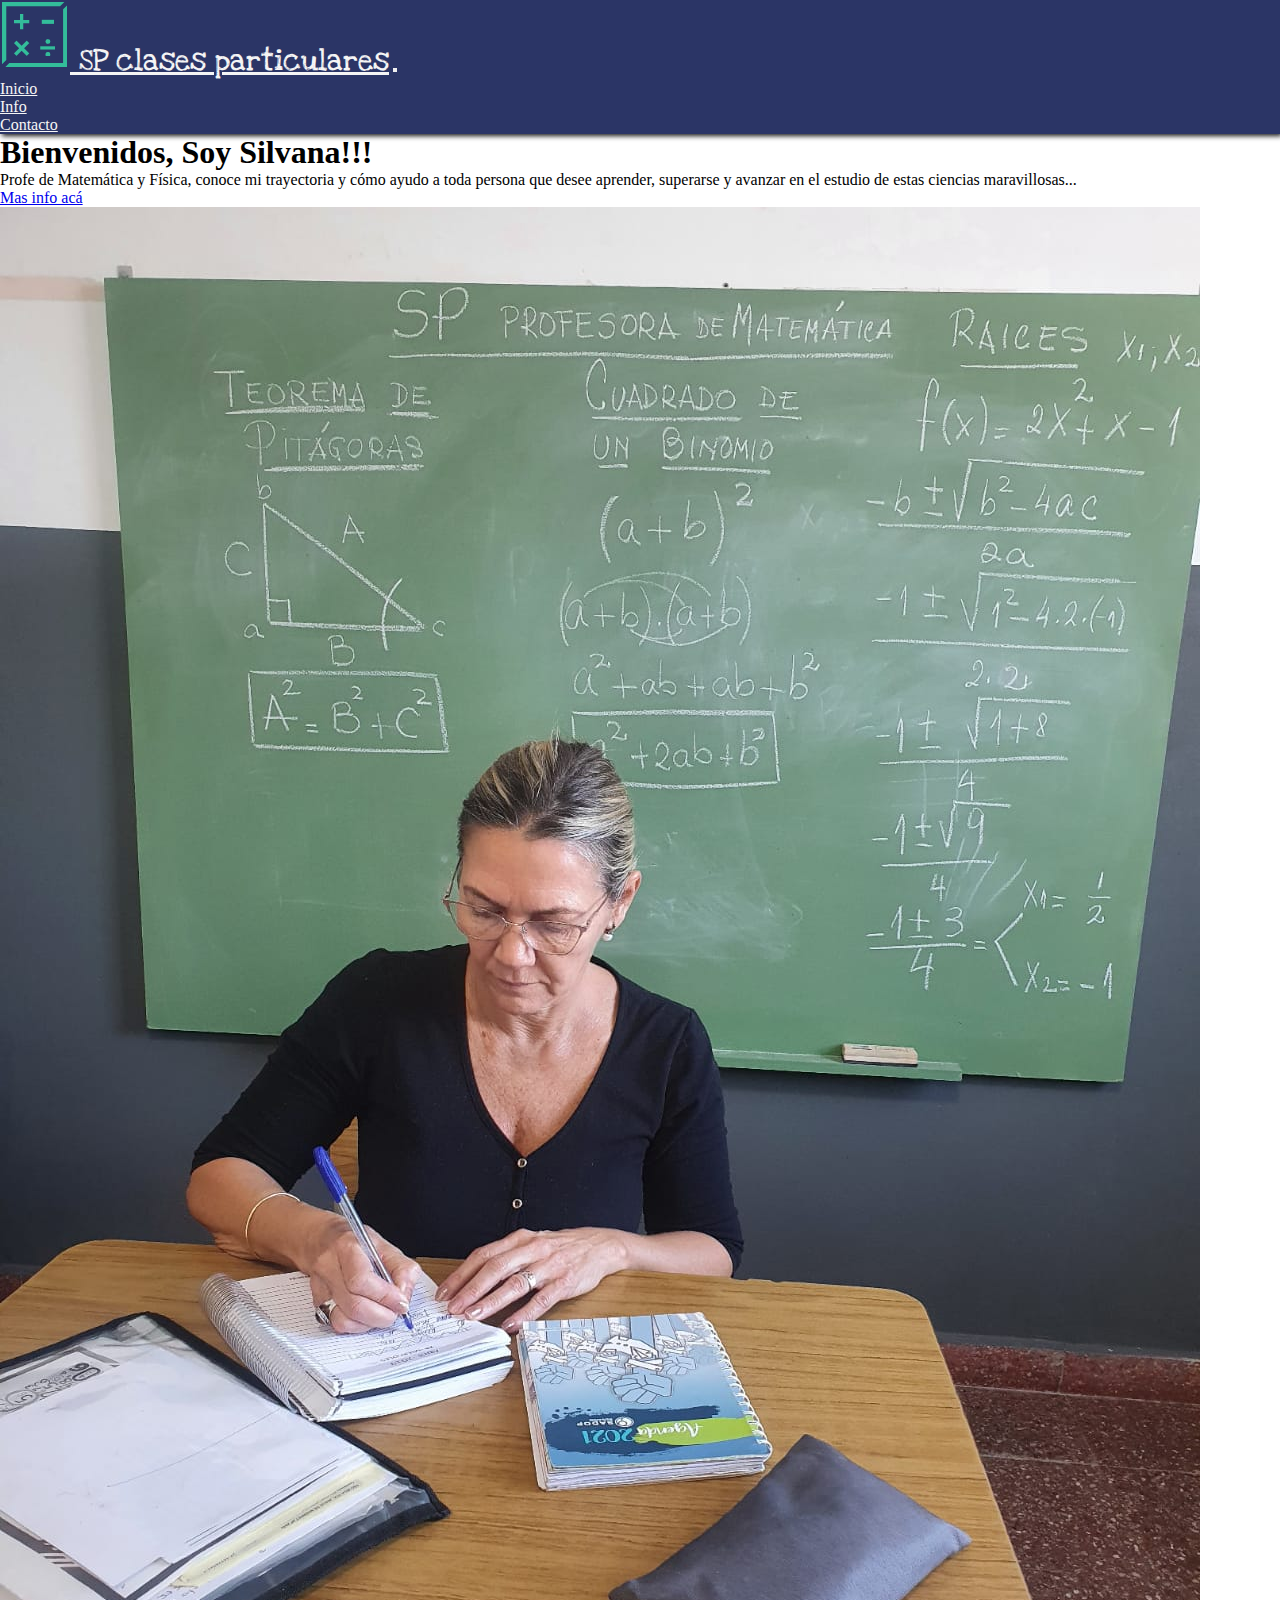
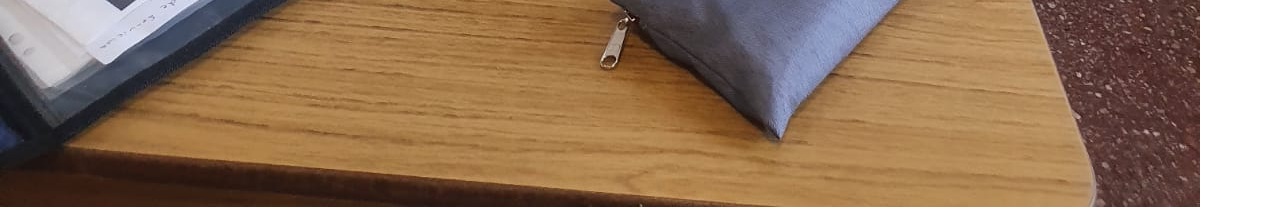
==== index.html @ 570a2cbb "empezando diseño principal de cada html" ====
<!DOCTYPE html>
<html lang="es">
<head>
    <meta charset="UTF-8">
    <meta http-equiv="X-UA-Compatible" content="IE=edge">
    <meta name="viewport" content="width=device-width, initial-scale=1.0">
    <meta name="description" content="">
    <meta name="keywords" content="">
    <!-- FONT-AWESOME -->
    <link rel="stylesheet" href="https://cdnjs.cloudflare.com/ajax/libs/font-awesome/6.1.1/css/all.min.css" integrity="sha512-KfkfwYDsLkIlwQp6LFnl8zNdLGxu9YAA1QvwINks4PhcElQSvqcyVLLD9aMhXd13uQjoXtEKNosOWaZqXgel0g==" crossorigin="anonymous" referrerpolicy="no-referrer" />
    <!-- BOOTSTRAP -->
    <link rel="stylesheet" href="https://cdn.jsdelivr.net/npm/bootstrap@4.6.1/dist/css/bootstrap.min.css" integrity="sha384-zCbKRCUGaJDkqS1kPbPd7TveP5iyJE0EjAuZQTgFLD2ylzuqKfdKlfG/eSrtxUkn" crossorigin="anonymous">
    <!-- ESTILOS PROPIOS -->
    <link rel="stylesheet" href="css/estilos.css">
    <title>SP Clases Particulares - Matemática y Físicoquímica - Todos Los Niveles</title>
</head>
<body>
    <!-- INICIO HEADER -->
    <header class="header header-index">
        <!-- INICIO NAVBAR -->
        <nav class="navbar navbar-expand-lg navbar-dark">
            <div class="container">
                <a class="navbar-brand" href="index.html"><img src="img/logo.png" alt="logo"> SP clases particulares</a>
                <button class="navbar-toggler" type="button" data-toggle="collapse" data-target="#collapsibleNavbar">
                    <span class="navbar-toggler-icon"></span>
                </button>
                <div class="collapse navbar-collapse justify-content-end" id="collapsibleNavbar">
                    <ul class="navbar-nav">
                        <li class="nav-item">
                            <a class="nav-link" href="index.html">Inicio</a>
                        </li>
                        <li class="nav-item">
                            <a class="nav-link" href="pages/info.html">Info</a>
                        </li>
                        <li class="nav-item">
                            <a class="nav-link" href="pages/contacto.html">Contacto</a>
                        </li>
                    </ul>
                </div>
            </div>
        </nav>
        <!-- FIN NAVBAR -->
    </header>
    <!-- FIN HEADER -->
    <!-- INICIO MAIN -->
    <main class="main main-index">
        <div class="jumbotron jumbotron-main jumbotron-fluid">
            <div class="container">
                <div class="row">
                    <div class="caja caja 1 col-md-6 text-center align-self-center">
                        <h1>Bienvenidos, Soy Silvana!!!</h1>
                        <p class="text-justify">Profe de Matemática y Física, conoce mi trayectoria y cómo ayudo a toda persona que desee aprender, superarse y avanzar en el estudio de estas ciencias maravillosas...
                        </p>
                        <a href="pages/info.html" class="btn btn-outline-info btn-lg text-white">Mas info acá</a>
                    </div>
                    <div class="caja caja 2 col-md-6 align-self-center">
                        <img src="img/clase5.jpg" alt="silvana" class="img-fluid mx-auto d-none d-sm-block">
                    </div>
                </div>
            </div>
        </div>
    </main>
    <!-- FIN MAIN -->
    <script src="https://cdn.jsdelivr.net/npm/jquery@3.5.1/dist/jquery.slim.min.js" integrity="sha384-DfXdz2htPH0lsSSs5nCTpuj/zy4C+OGpamoFVy38MVBnE+IbbVYUew+OrCXaRkfj" crossorigin="anonymous"></script>
    <script src="https://cdn.jsdelivr.net/npm/popper.js@1.16.1/dist/umd/popper.min.js" integrity="sha384-9/reFTGAW83EW2RDu2S0VKaIzap3H66lZH81PoYlFhbGU+6BZp6G7niu735Sk7lN" crossorigin="anonymous"></script>
    <script src="https://cdn.jsdelivr.net/npm/bootstrap@4.6.1/dist/js/bootstrap.min.js" integrity="sha384-VHvPCCyXqtD5DqJeNxl2dtTyhF78xXNXdkwX1CZeRusQfRKp+tA7hAShOK/B/fQ2" crossorigin="anonymous"></script>
</body>
</html>
---- css/estilos.css ----
@import url("https://fonts.googleapis.com/css2?family=Love+Ya+Like+A+Sister&family=Permanent+Marker&display=swap");
/*  font-family: 'Love Ya Like A Sister', cursive;  */
/*  font-family: 'Permanent Marker', cursive;   */
/*  Color Logo: #1EB690;    */
/*  Color Fondo: #152056;   */
* {
  margin: 0;
  padding: 0;
  box-sizing: border-box;
}

.navbar {
  background-color: #152056;
  box-shadow: 2px 2px 5px #000;
  opacity: 0.9;
}
.navbar .container {
  padding-left: 0px;
  padding-right: 0px;
}
.navbar .container .navbar-brand {
  color: whitesmoke;
  font-family: "Love Ya Like A Sister";
  font-size: 30px;
}
.navbar .container .navbar-collapse .navbar-nav .nav-item .nav-link {
  color: whitesmoke;
}
.navbar .container .navbar-collapse .navbar-nav .nav-item .nav-link:hover {
  color: #1EB690;
}

.img-fluid {
  height: 70%;
  -o-object-fit: cover;
     object-fit: cover;
}/*# sourceMappingURL=estilos.css.map */
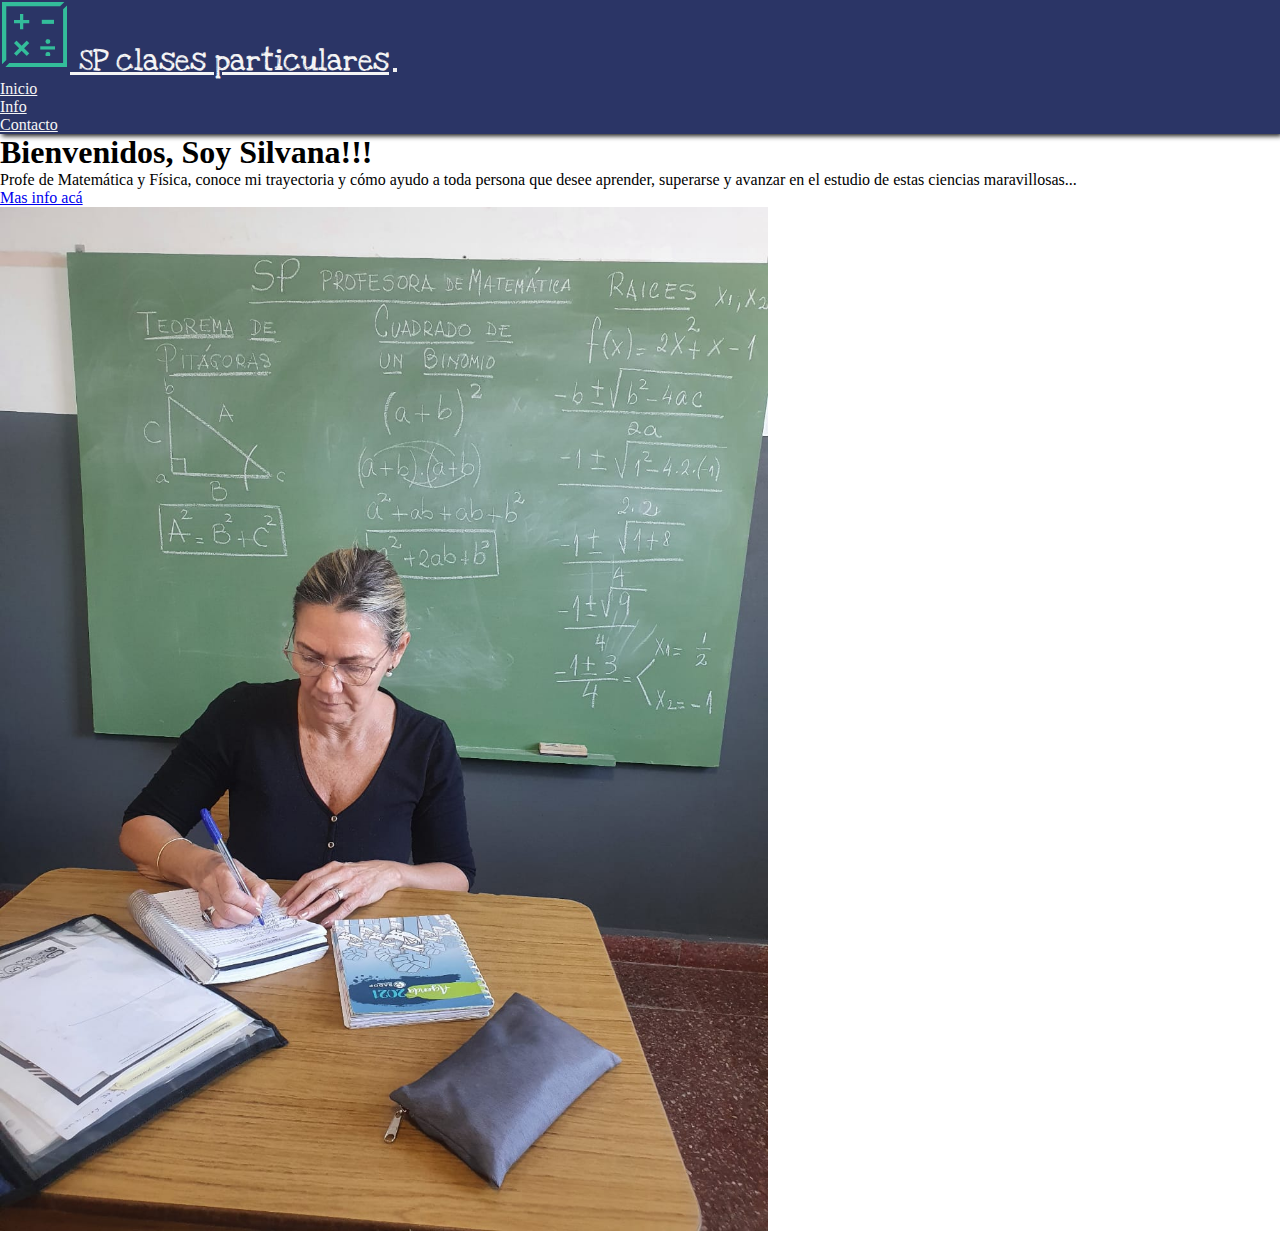
==== commit 8ece0298: "agregando iconos" ====
--- a/index.html
+++ b/index.html
@@ -45,7 +45,7 @@
     <!-- INICIO MAIN -->
     <main class="main main-index">
         <div class="jumbotron jumbotron-main jumbotron-fluid">
-            <div class="container">
+            <div class="container-fluid">
                 <div class="row">
                     <div class="caja caja 1 col-md-6 text-center align-self-center">
                         <h1>Bienvenidos, Soy Silvana!!!</h1>
--- a/css/estilos.css
+++ b/css/estilos.css
@@ -31,7 +31,7 @@
 }
 
 .img-fluid {
-  height: 70%;
+  width: 60%;
   -o-object-fit: cover;
      object-fit: cover;
 }/*# sourceMappingURL=estilos.css.map */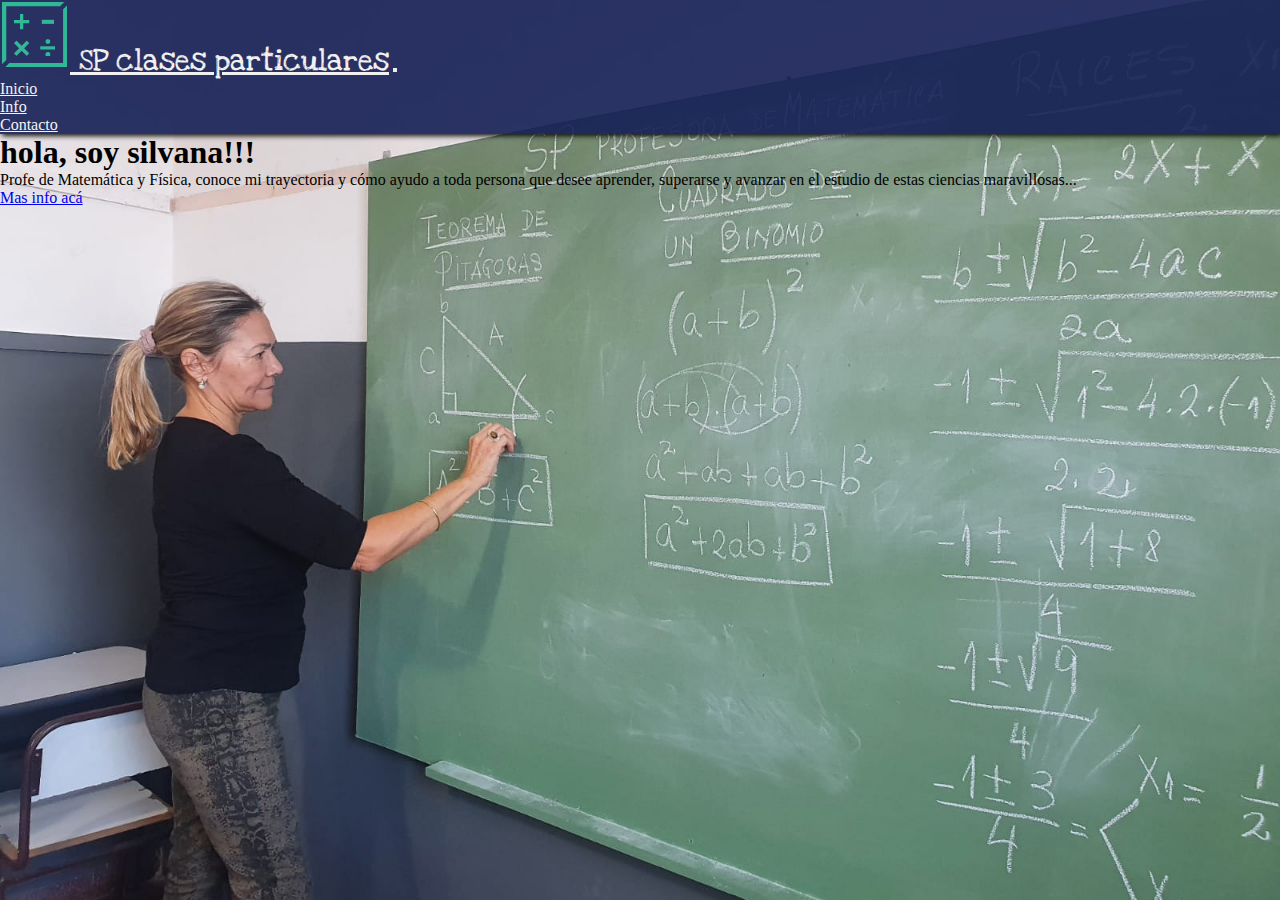
==== commit e6359719: "modificando index" ====
--- a/index.html
+++ b/index.html
@@ -6,6 +6,11 @@
     <meta name="viewport" content="width=device-width, initial-scale=1.0">
     <meta name="description" content="">
     <meta name="keywords" content="">
+    <!-- ICONOS -->
+    <link rel="apple-touch-icon" sizes="180x180" href="img/apple.png">
+    <link rel="icon" type="image/png" sizes="32x32" href="img/icon32.png">
+    <link rel="icon" type="image/png" sizes="16x16" href="img/icon16.png">
+    <link rel="manifest" href="img/site.webmanifest">
     <!-- FONT-AWESOME -->
     <link rel="stylesheet" href="https://cdnjs.cloudflare.com/ajax/libs/font-awesome/6.1.1/css/all.min.css" integrity="sha512-KfkfwYDsLkIlwQp6LFnl8zNdLGxu9YAA1QvwINks4PhcElQSvqcyVLLD9aMhXd13uQjoXtEKNosOWaZqXgel0g==" crossorigin="anonymous" referrerpolicy="no-referrer" />
     <!-- BOOTSTRAP -->
@@ -18,8 +23,8 @@
     <!-- INICIO HEADER -->
     <header class="header header-index">
         <!-- INICIO NAVBAR -->
-        <nav class="navbar navbar-expand-lg navbar-dark">
-            <div class="container">
+        <nav class="navbar navbar-expand-md navbar-dark">
+            <div class="container-fluid">
                 <a class="navbar-brand" href="index.html"><img src="img/logo.png" alt="logo"> SP clases particulares</a>
                 <button class="navbar-toggler" type="button" data-toggle="collapse" data-target="#collapsibleNavbar">
                     <span class="navbar-toggler-icon"></span>
@@ -40,27 +45,19 @@
             </div>
         </nav>
         <!-- FIN NAVBAR -->
-    </header>
-    <!-- FIN HEADER -->
-    <!-- INICIO MAIN -->
-    <main class="main main-index">
-        <div class="jumbotron jumbotron-main jumbotron-fluid">
-            <div class="container-fluid">
+        <div class="texto">
+            <div class="container">
                 <div class="row">
-                    <div class="caja caja 1 col-md-6 text-center align-self-center">
-                        <h1>Bienvenidos, Soy Silvana!!!</h1>
-                        <p class="text-justify">Profe de Matemática y Física, conoce mi trayectoria y cómo ayudo a toda persona que desee aprender, superarse y avanzar en el estudio de estas ciencias maravillosas...
-                        </p>
+                    <div class="col-md-8">
+                        <h1>hola, soy silvana!!!</h1>
+                        <p>Profe de Matemática y Física, conoce mi trayectoria y cómo ayudo a toda persona que desee aprender, superarse y avanzar en el estudio de estas ciencias maravillosas...</p>
                         <a href="pages/info.html" class="btn btn-outline-info btn-lg text-white">Mas info acá</a>
-                    </div>
-                    <div class="caja caja 2 col-md-6 align-self-center">
-                        <img src="img/clase5.jpg" alt="silvana" class="img-fluid mx-auto d-none d-sm-block">
                     </div>
                 </div>
             </div>
         </div>
-    </main>
-    <!-- FIN MAIN -->
+    </header>
+    <!-- FIN HEADER -->
     <script src="https://cdn.jsdelivr.net/npm/jquery@3.5.1/dist/jquery.slim.min.js" integrity="sha384-DfXdz2htPH0lsSSs5nCTpuj/zy4C+OGpamoFVy38MVBnE+IbbVYUew+OrCXaRkfj" crossorigin="anonymous"></script>
     <script src="https://cdn.jsdelivr.net/npm/popper.js@1.16.1/dist/umd/popper.min.js" integrity="sha384-9/reFTGAW83EW2RDu2S0VKaIzap3H66lZH81PoYlFhbGU+6BZp6G7niu735Sk7lN" crossorigin="anonymous"></script>
     <script src="https://cdn.jsdelivr.net/npm/bootstrap@4.6.1/dist/js/bootstrap.min.js" integrity="sha384-VHvPCCyXqtD5DqJeNxl2dtTyhF78xXNXdkwX1CZeRusQfRKp+tA7hAShOK/B/fQ2" crossorigin="anonymous"></script>
--- a/css/estilos.css
+++ b/css/estilos.css
@@ -9,29 +9,30 @@
   box-sizing: border-box;
 }
 
+.header-index {
+  width: 100%;
+  min-height: 100vh;
+  background-image: url(../img/clase1.jpg);
+  background-size: cover;
+}
+
 .navbar {
   background-color: #152056;
   box-shadow: 2px 2px 5px #000;
   opacity: 0.9;
 }
-.navbar .container {
+.navbar .container-fluid {
   padding-left: 0px;
   padding-right: 0px;
 }
-.navbar .container .navbar-brand {
+.navbar .container-fluid .navbar-brand {
   color: whitesmoke;
   font-family: "Love Ya Like A Sister";
   font-size: 30px;
 }
-.navbar .container .navbar-collapse .navbar-nav .nav-item .nav-link {
+.navbar .container-fluid .navbar-collapse .navbar-nav .nav-item .nav-link {
   color: whitesmoke;
 }
-.navbar .container .navbar-collapse .navbar-nav .nav-item .nav-link:hover {
+.navbar .container-fluid .navbar-collapse .navbar-nav .nav-item .nav-link:hover {
   color: #1EB690;
-}
-
-.img-fluid {
-  width: 60%;
-  -o-object-fit: cover;
-     object-fit: cover;
 }/*# sourceMappingURL=estilos.css.map */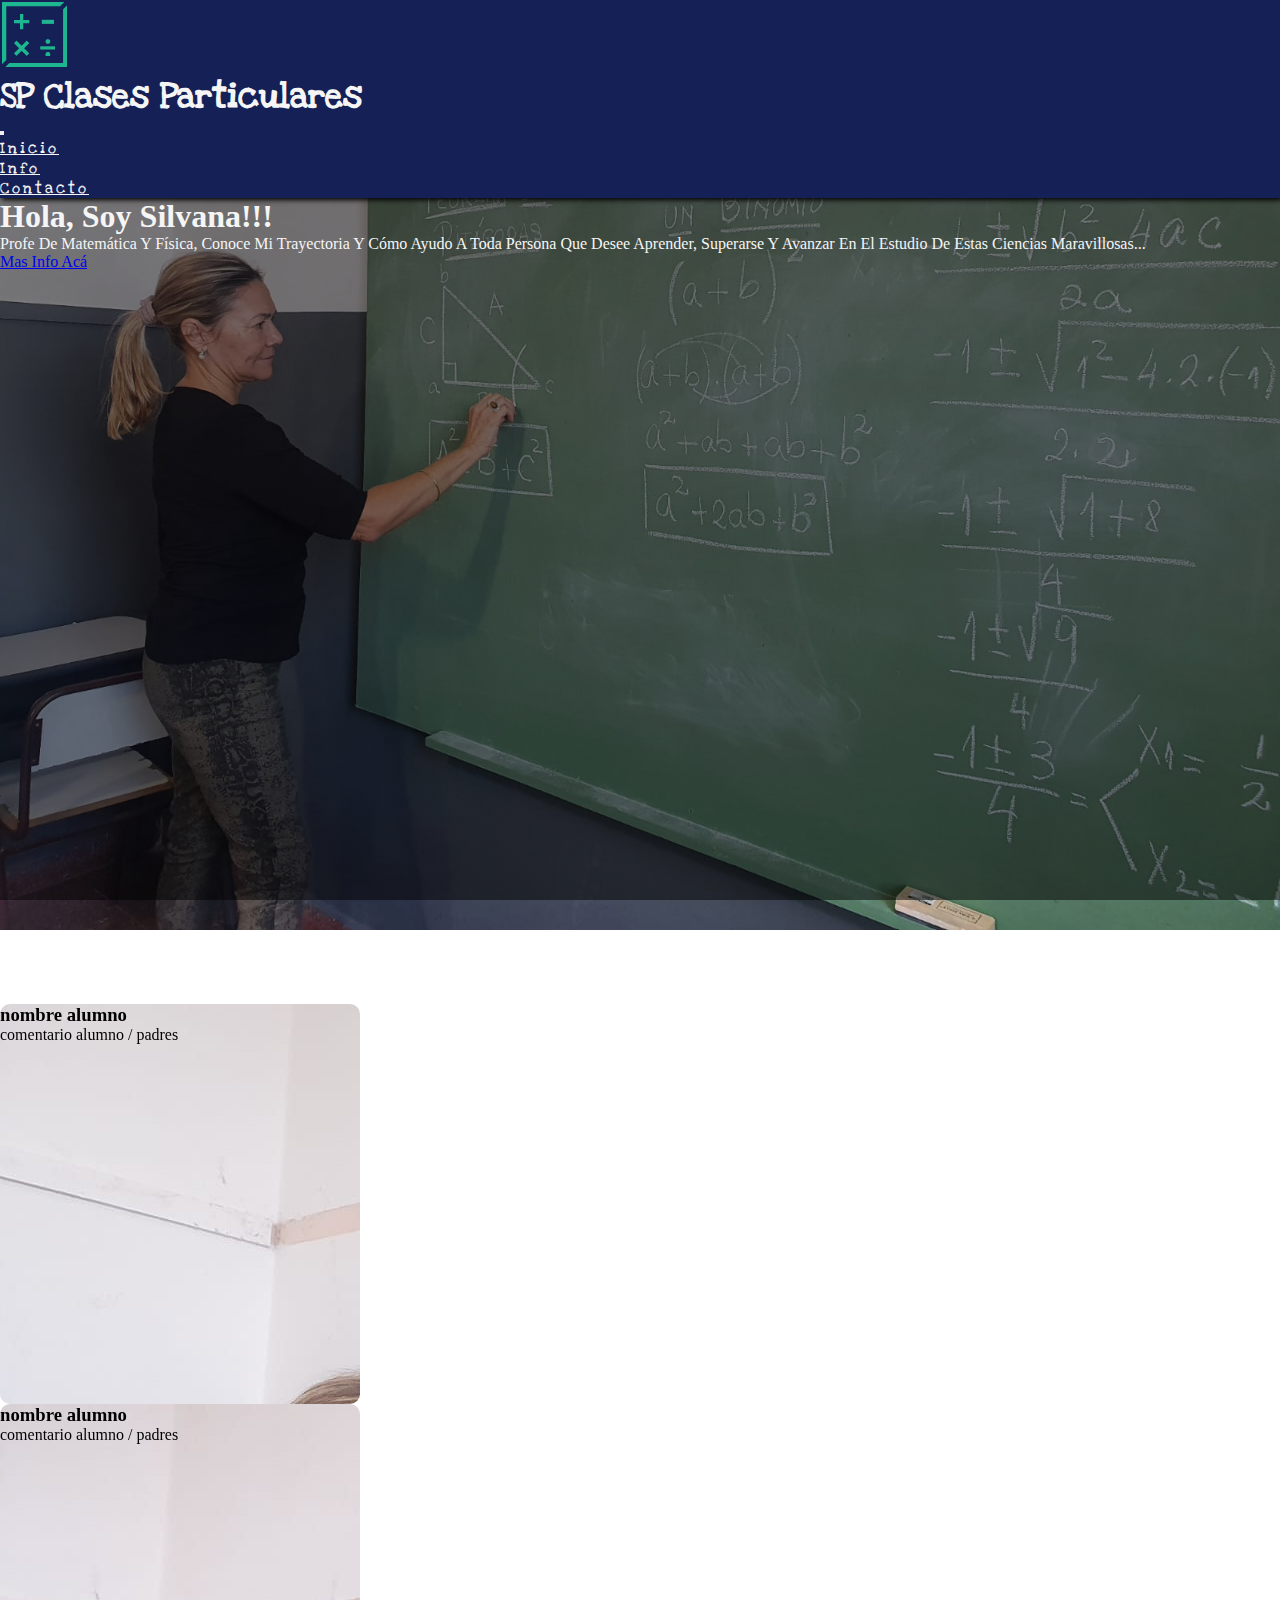
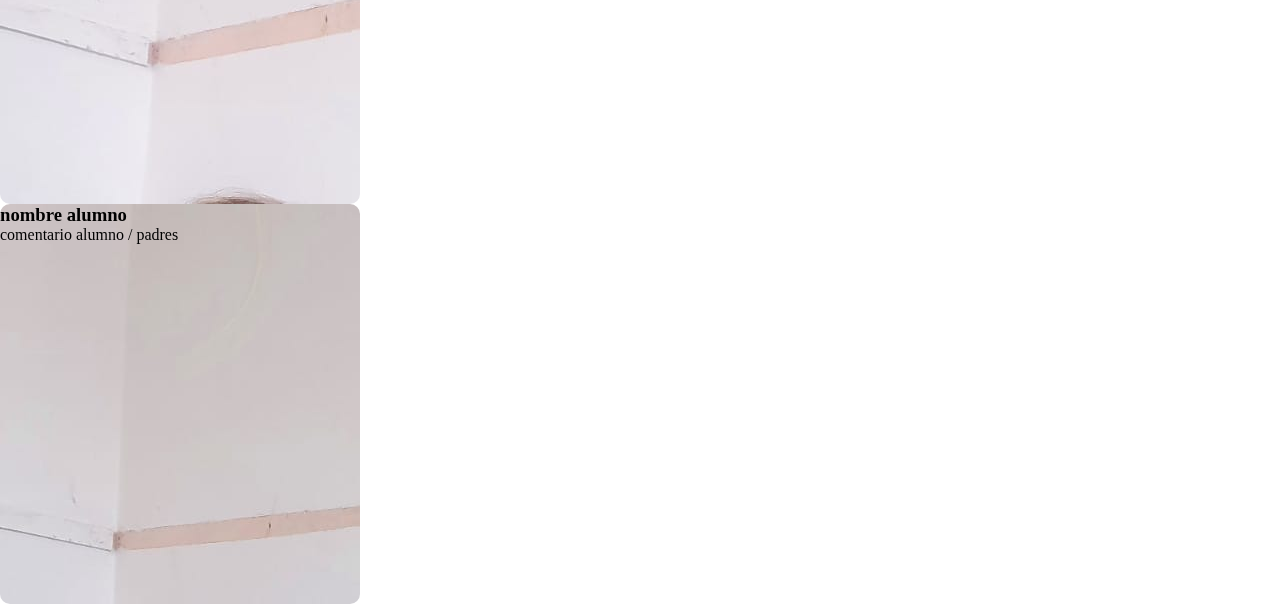
==== commit eb30c253: "agregando tarjetas feedback en carrusel" ====
--- a/index.html
+++ b/index.html
@@ -24,8 +24,13 @@
     <header class="header header-index">
         <!-- INICIO NAVBAR -->
         <nav class="navbar navbar-expand-md navbar-dark">
-            <div class="container-fluid">
-                <a class="navbar-brand" href="index.html"><img src="img/logo.png" alt="logo"> SP clases particulares</a>
+            <div class="container-fluid contenedor-hi">
+                <div class="row align-items-center logo">
+                    <a class="navbar-brand" href="index.html">
+                        <img src="img/logo.png" alt="logo">
+                    </a>
+                    <h1 class="d-none d-sm-block">SP Clases Particulares</h1>
+                </div>
                 <button class="navbar-toggler" type="button" data-toggle="collapse" data-target="#collapsibleNavbar">
                     <span class="navbar-toggler-icon"></span>
                 </button>
@@ -44,10 +49,10 @@
                 </div>
             </div>
         </nav>
-        <!-- FIN NAVBAR -->
-        <div class="texto">
-            <div class="container">
-                <div class="row">
+        <!-- INICIO BANNER -->
+        <div class="texto d-flex align-items-center">
+            <div class="container contenedor-bi">
+                <div class="row fila-bi">
                     <div class="col-md-8">
                         <h1>hola, soy silvana!!!</h1>
                         <p>Profe de Matemática y Física, conoce mi trayectoria y cómo ayudo a toda persona que desee aprender, superarse y avanzar en el estudio de estas ciencias maravillosas...</p>
@@ -57,7 +62,44 @@
             </div>
         </div>
     </header>
-    <!-- FIN HEADER -->
+    <!-- INICIO MAIN -->
+    <!-- FEEDBACK ALUMNOS -->
+    <main class="main-index">
+        <div class="container-fluid contenedor-mi">
+            <div class="row fila-mi">
+                <div class="tarjeta col-md-4">
+                    <div class="cara frente">
+                        <img src="img/clase2.jpg" alt="foto prueba">
+                        <h3>nombre alumno</h3>
+                    </div>
+                    <div class="cara dorso">
+                        <h3>nombre alumno</h3>
+                        <p>comentario alumno / padres</p>
+                    </div>
+                </div>
+                <div class="tarjeta col-md-4">
+                    <div class="cara frente">
+                        <img src="img/clase3.jpg" alt="foto prueba">
+                        <h3>nombre alumno</h3>
+                    </div>
+                    <div class="cara dorso">
+                        <h3>nombre alumno</h3>
+                        <p>comentario alumno / padres</p>
+                    </div>
+                </div>
+                <div class="tarjeta col-md-4">
+                    <div class="cara frente">
+                        <img src="img/clase4.jpg" alt="foto prueba">
+                        <h3>nombre alumno</h3>
+                    </div>
+                    <div class="cara dorso">
+                        <h3>nombre alumno</h3>
+                        <p>comentario alumno / padres</p>
+                    </div>
+                </div>
+            </div>
+        </div>
+    </main>
     <script src="https://cdn.jsdelivr.net/npm/jquery@3.5.1/dist/jquery.slim.min.js" integrity="sha384-DfXdz2htPH0lsSSs5nCTpuj/zy4C+OGpamoFVy38MVBnE+IbbVYUew+OrCXaRkfj" crossorigin="anonymous"></script>
     <script src="https://cdn.jsdelivr.net/npm/popper.js@1.16.1/dist/umd/popper.min.js" integrity="sha384-9/reFTGAW83EW2RDu2S0VKaIzap3H66lZH81PoYlFhbGU+6BZp6G7niu735Sk7lN" crossorigin="anonymous"></script>
     <script src="https://cdn.jsdelivr.net/npm/bootstrap@4.6.1/dist/js/bootstrap.min.js" integrity="sha384-VHvPCCyXqtD5DqJeNxl2dtTyhF78xXNXdkwX1CZeRusQfRKp+tA7hAShOK/B/fQ2" crossorigin="anonymous"></script>
--- a/css/estilos.css
+++ b/css/estilos.css
@@ -12,27 +12,74 @@
 .header-index {
   width: 100%;
   min-height: 100vh;
-  background-image: url(../img/clase1.jpg);
+  background-image: linear-gradient(rgba(0, 0, 0, 0.5), rgba(0, 0, 0, 0.5)), url(../img/clase1.jpg);
   background-size: cover;
+  background-repeat: no-repeat;
+  background-position: center;
+  background-attachment: fixed;
+}
+.header-index .texto {
+  min-height: 89.5vh;
+  color: whitesmoke;
+  text-transform: capitalize;
+}
+.header-index .navbar {
+  background-color: #152056;
+  box-shadow: 2px 2px 5px #000;
+  font-family: "Love Ya Like A Sister";
+}
+.header-index .navbar .contenedor-hi .logo .navbar-brand {
+  margin-right: 0.3em;
+}
+.header-index .navbar .contenedor-hi .logo h1 {
+  color: whitesmoke;
+  font-size: 2.2em;
+  margin: 0;
+}
+.header-index .navbar .contenedor-hi .navbar-collapse .navbar-nav .nav-item .nav-link {
+  color: whitesmoke;
+  letter-spacing: 3px;
+}
+.header-index .navbar .contenedor-hi .navbar-collapse .navbar-nav .nav-item .nav-link:hover {
+  color: #1EB690;
 }
 
-.navbar {
-  background-color: #152056;
-  box-shadow: 2px 2px 5px #000;
-  opacity: 0.9;
+.main-index {
+  height: 500px;
 }
-.navbar .container-fluid {
-  padding-left: 0px;
-  padding-right: 0px;
+.main-index .contenedor-mi .fila-mi .tarjeta {
+  position: relative;
+  width: 400px;
+  height: 400px;
 }
-.navbar .container-fluid .navbar-brand {
+.main-index .contenedor-mi .fila-mi .tarjeta .cara {
+  position: absolute;
+  width: 90%;
+  height: 100%;
+  -webkit-backface-visibility: hidden;
+          backface-visibility: hidden;
+  border-radius: 10px;
+  overflow: hidden;
+  transition: 0.7s;
+}
+.main-index .contenedor-mi .fila-mi .tarjeta .cara .frente {
+  transform: perspective(600px) rotateY(0deg);
+  box-shadow: 0 5px 10px black;
+}
+.main-index .contenedor-mi .fila-mi .tarjeta .cara .frente img {
+  position: absolute;
+  width: 100%;
+  height: 100%;
+  -o-object-fit: cover;
+     object-fit: cover;
+}
+.main-index .contenedor-mi .fila-mi .tarjeta .cara .frente h3 {
+  position: absolute;
+  bottom: 0;
+  width: 100%;
+  height: 50px;
+  line-height: 50px;
   color: whitesmoke;
-  font-family: "Love Ya Like A Sister";
-  font-size: 30px;
-}
-.navbar .container-fluid .navbar-collapse .navbar-nav .nav-item .nav-link {
-  color: whitesmoke;
-}
-.navbar .container-fluid .navbar-collapse .navbar-nav .nav-item .nav-link:hover {
-  color: #1EB690;
+  background: rgba(0, 0, 0, 0.4);
+  text-align: center;
 }/*# sourceMappingURL=estilos.css.map */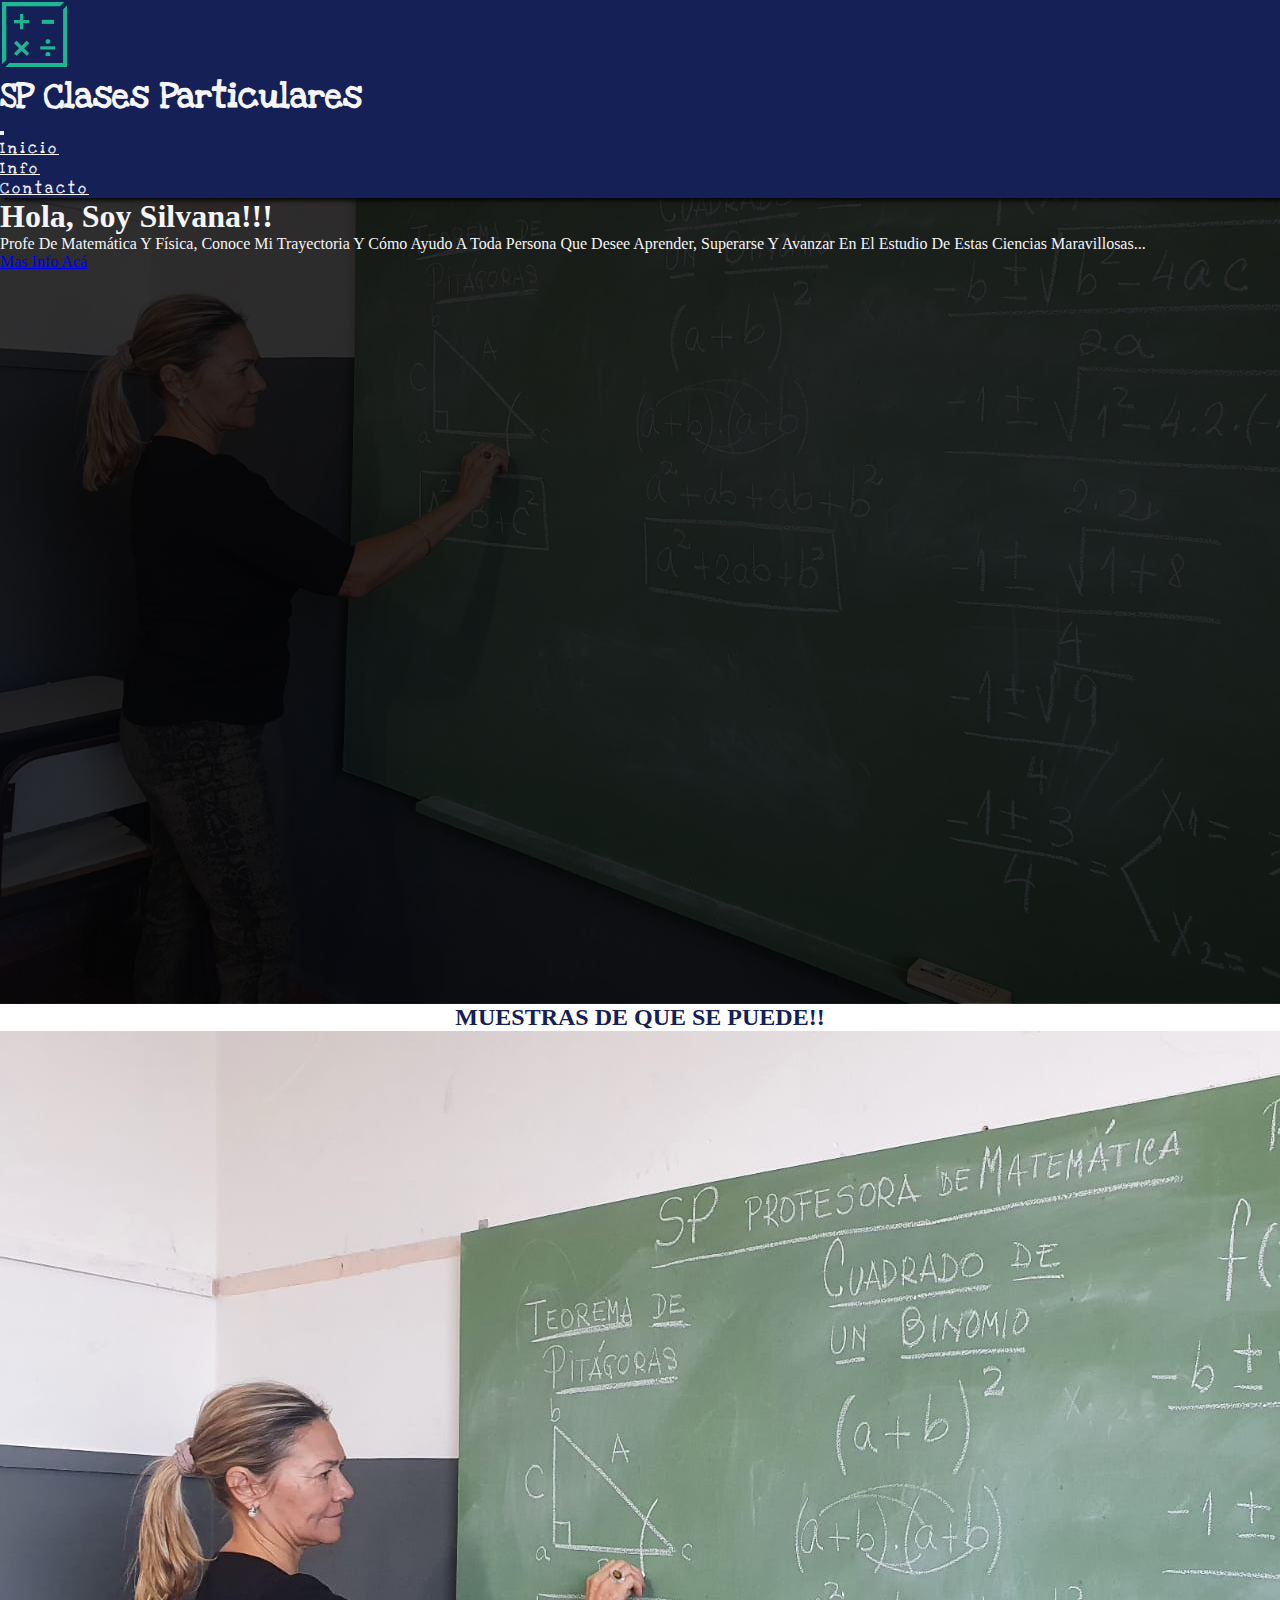
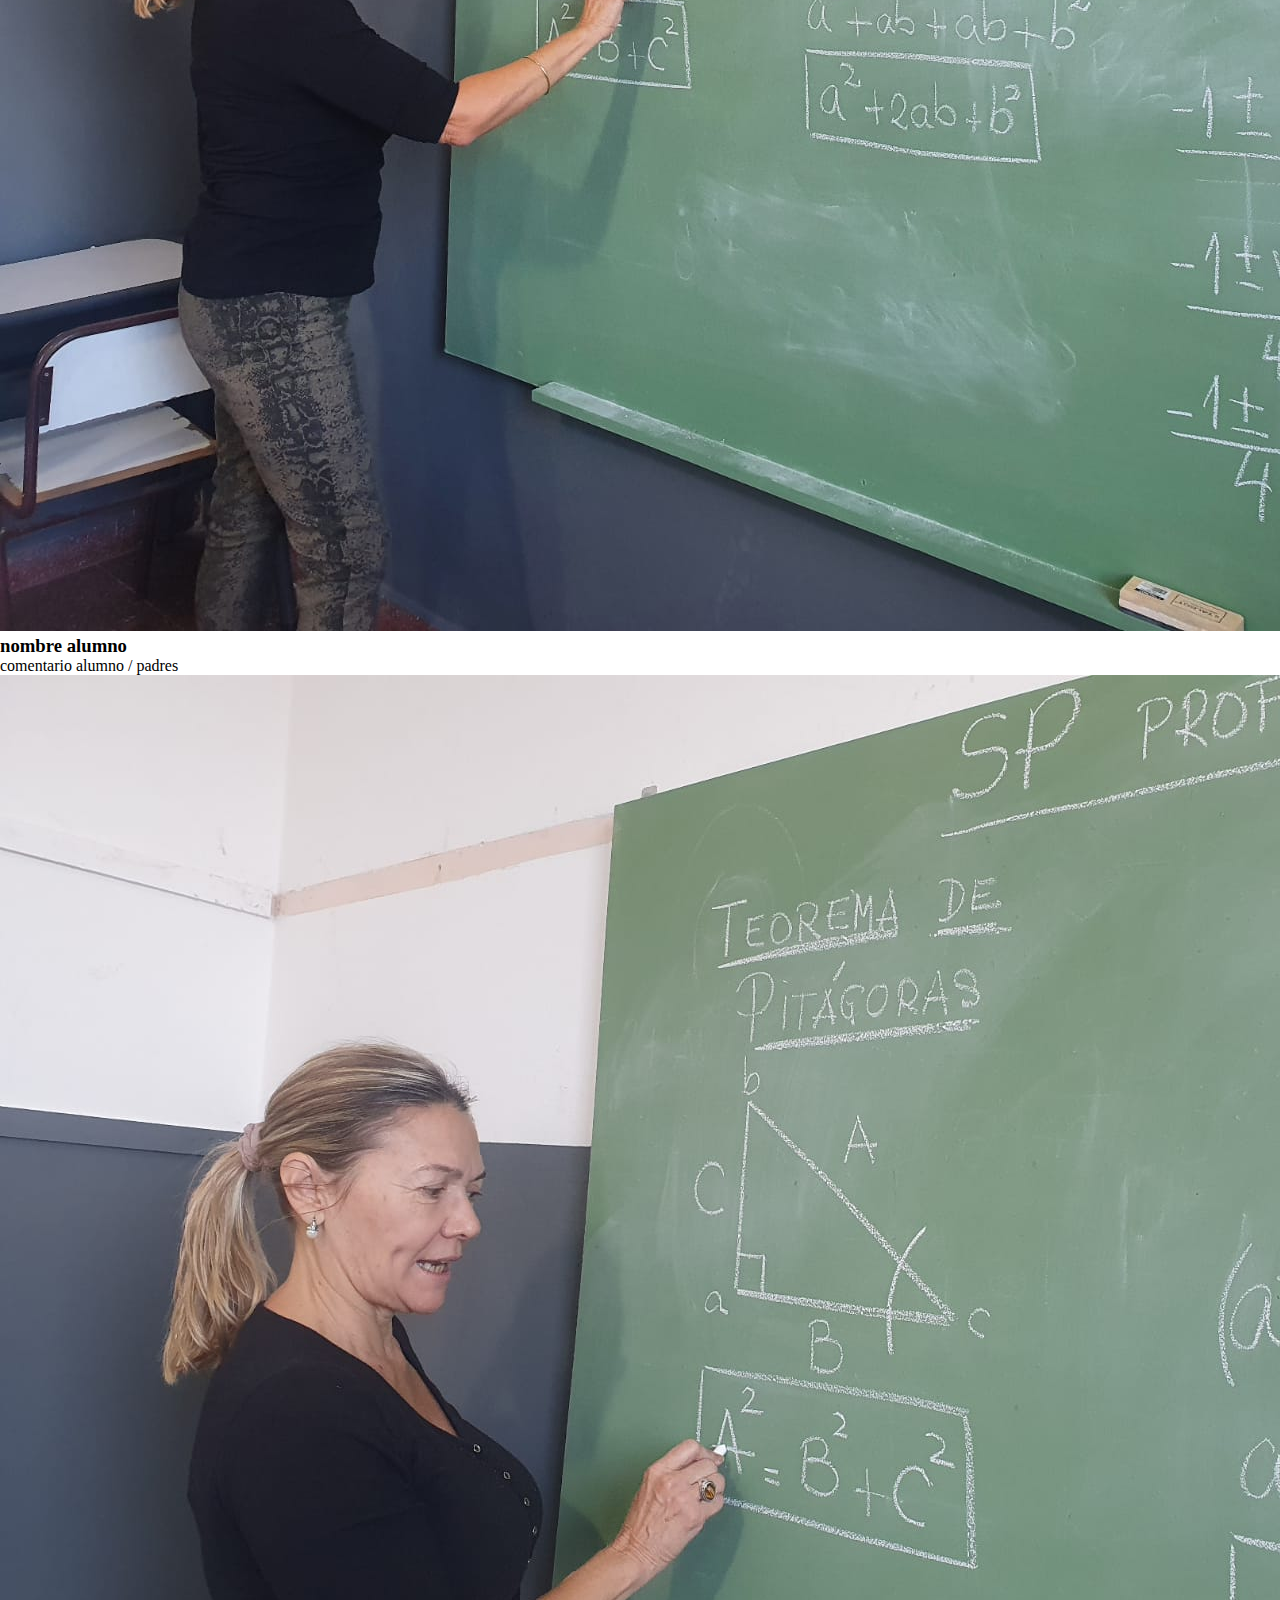
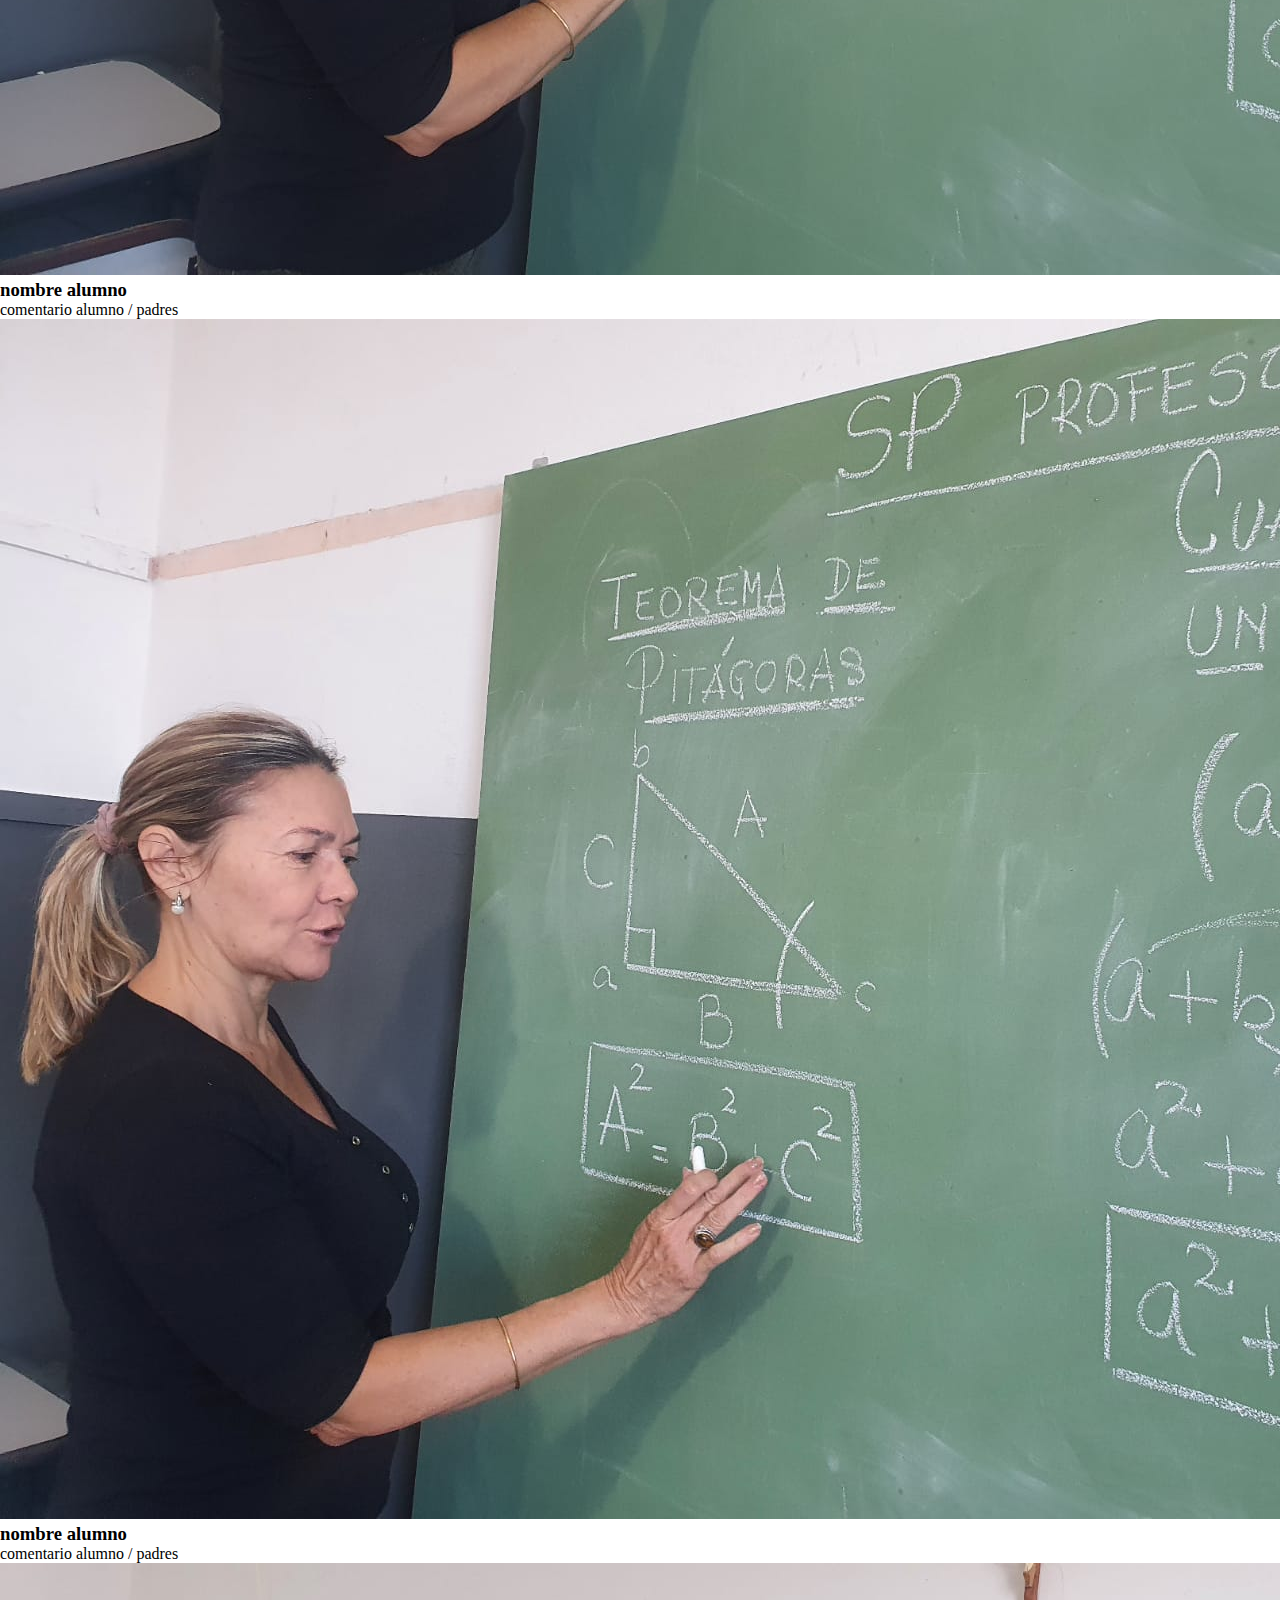
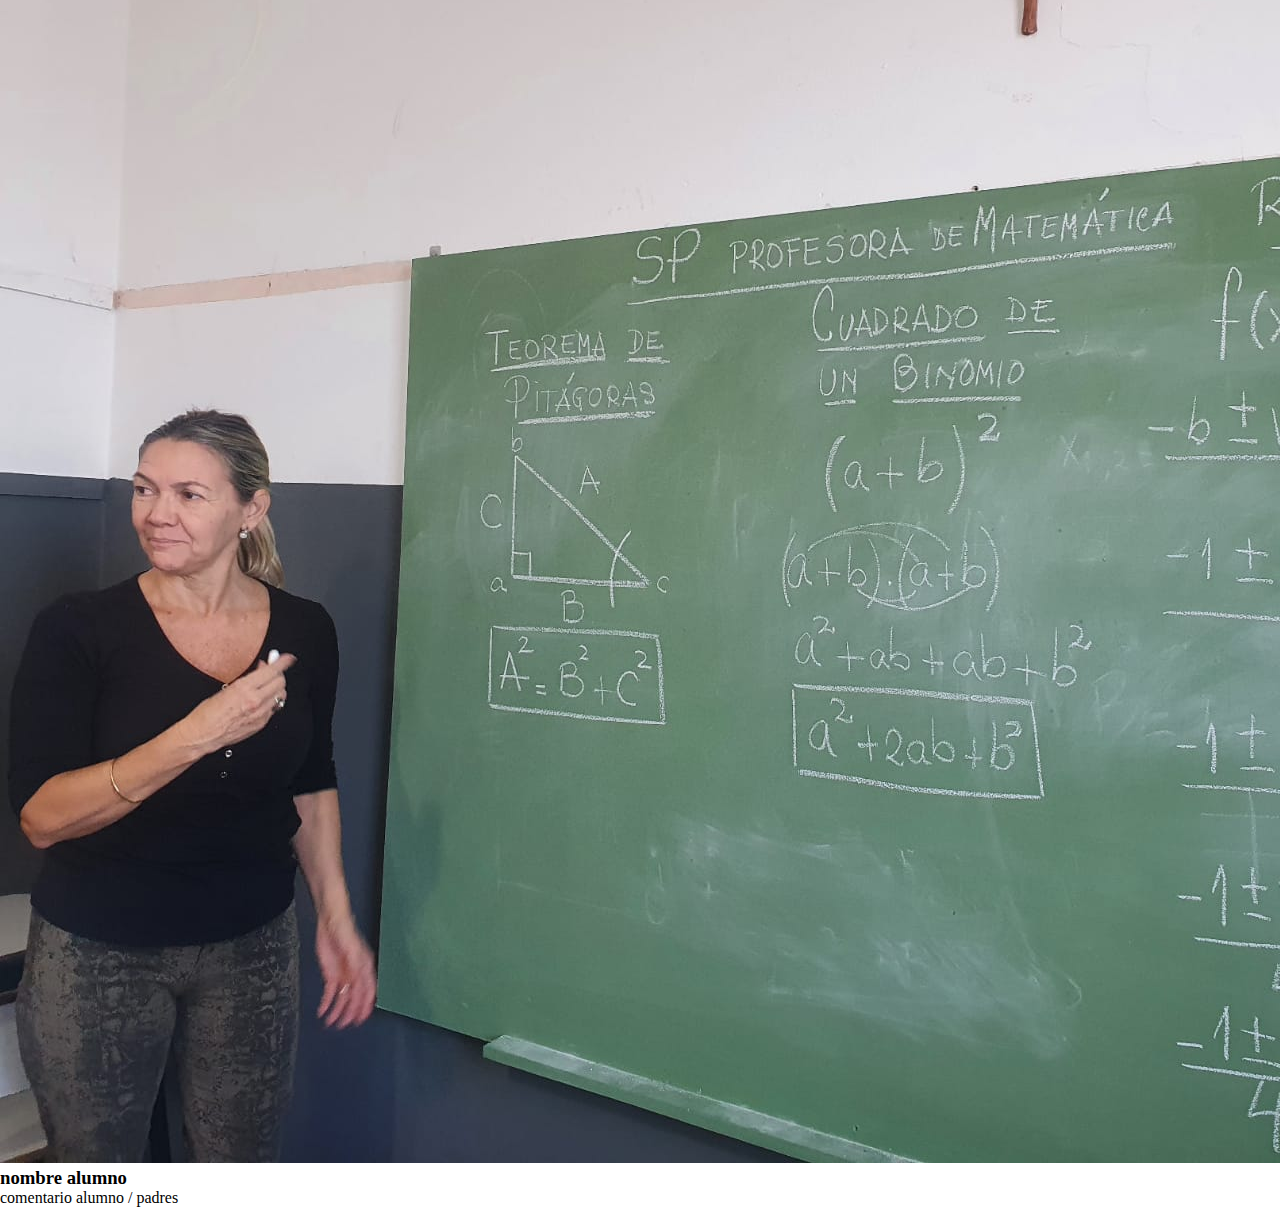
==== commit 254f9729: "agregando imagenes de examenes" ====
--- a/index.html
+++ b/index.html
@@ -24,12 +24,12 @@
     <header class="header header-index">
         <!-- INICIO NAVBAR -->
         <nav class="navbar navbar-expand-md navbar-dark">
-            <div class="container-fluid contenedor-hi">
+            <div class="container contenedor contenedor-nbh">
                 <div class="row align-items-center logo">
                     <a class="navbar-brand" href="index.html">
                         <img src="img/logo.png" alt="logo">
                     </a>
-                    <h1 class="d-none d-sm-block">SP Clases Particulares</h1>
+                    <h2 class="d-none d-sm-block">SP Clases Particulares</h2>
                 </div>
                 <button class="navbar-toggler" type="button" data-toggle="collapse" data-target="#collapsibleNavbar">
                     <span class="navbar-toggler-icon"></span>
@@ -53,7 +53,7 @@
         <div class="texto d-flex align-items-center">
             <div class="container contenedor-bi">
                 <div class="row fila-bi">
-                    <div class="col-md-8">
+                    <div class="text-center">
                         <h1>hola, soy silvana!!!</h1>
                         <p>Profe de Matemática y Física, conoce mi trayectoria y cómo ayudo a toda persona que desee aprender, superarse y avanzar en el estudio de estas ciencias maravillosas...</p>
                         <a href="pages/info.html" class="btn btn-outline-info btn-lg text-white">Mas info acá</a>
@@ -65,41 +65,51 @@
     <!-- INICIO MAIN -->
     <!-- FEEDBACK ALUMNOS -->
     <main class="main-index">
-        <div class="container-fluid contenedor-mi">
-            <div class="row fila-mi">
-                <div class="tarjeta col-md-4">
-                    <div class="cara frente">
-                        <img src="img/clase2.jpg" alt="foto prueba">
-                        <h3>nombre alumno</h3>
+        <h2>muestras de que se puede!!</h2>
+        <div class="container contenedor-mi">
+            <div class="card-deck">
+                <div class="card">
+                    <div class="card-body frente">
+                        <img src="img/clase1.jpg" alt="prueba1">
                     </div>
-                    <div class="cara dorso">
+                    <div class="card-body dorso">
                         <h3>nombre alumno</h3>
                         <p>comentario alumno / padres</p>
                     </div>
                 </div>
-                <div class="tarjeta col-md-4">
-                    <div class="cara frente">
-                        <img src="img/clase3.jpg" alt="foto prueba">
-                        <h3>nombre alumno</h3>
+                <div class="card">
+                    <div class="card-body frente">
+                        <img src="img/clase2.jpg" alt="prueba2">
                     </div>
-                    <div class="cara dorso">
+                    <div class="card-body dorso">
                         <h3>nombre alumno</h3>
                         <p>comentario alumno / padres</p>
                     </div>
                 </div>
-                <div class="tarjeta col-md-4">
-                    <div class="cara frente">
-                        <img src="img/clase4.jpg" alt="foto prueba">
-                        <h3>nombre alumno</h3>
+                <div class="card">
+                    <div class="card-body frente">
+                        <img src="img/clase3.jpg" alt="prueba3">
                     </div>
-                    <div class="cara dorso">
+                    <div class="card-body dorso">
                         <h3>nombre alumno</h3>
                         <p>comentario alumno / padres</p>
                     </div>
                 </div>
+                <div class="card">
+                    <div class="card-body frente">
+                        <img src="img/clase4.jpg" alt="prueba4">
+                    </div>
+                    <div class="card-body dorso">
+                        <h3>nombre alumno</h3>
+                        <p>comentario alumno / padres</p>
+                    </div>
+                </div>  
             </div>
         </div>
     </main>
+    <footer>
+
+    </footer>
     <script src="https://cdn.jsdelivr.net/npm/jquery@3.5.1/dist/jquery.slim.min.js" integrity="sha384-DfXdz2htPH0lsSSs5nCTpuj/zy4C+OGpamoFVy38MVBnE+IbbVYUew+OrCXaRkfj" crossorigin="anonymous"></script>
     <script src="https://cdn.jsdelivr.net/npm/popper.js@1.16.1/dist/umd/popper.min.js" integrity="sha384-9/reFTGAW83EW2RDu2S0VKaIzap3H66lZH81PoYlFhbGU+6BZp6G7niu735Sk7lN" crossorigin="anonymous"></script>
     <script src="https://cdn.jsdelivr.net/npm/bootstrap@4.6.1/dist/js/bootstrap.min.js" integrity="sha384-VHvPCCyXqtD5DqJeNxl2dtTyhF78xXNXdkwX1CZeRusQfRKp+tA7hAShOK/B/fQ2" crossorigin="anonymous"></script>
--- a/css/estilos.css
+++ b/css/estilos.css
@@ -9,77 +9,45 @@
   box-sizing: border-box;
 }
 
-.header-index {
-  width: 100%;
-  min-height: 100vh;
-  background-image: linear-gradient(rgba(0, 0, 0, 0.5), rgba(0, 0, 0, 0.5)), url(../img/clase1.jpg);
-  background-size: cover;
-  background-repeat: no-repeat;
-  background-position: center;
-  background-attachment: fixed;
-}
-.header-index .texto {
+.header .texto {
   min-height: 89.5vh;
   color: whitesmoke;
   text-transform: capitalize;
 }
-.header-index .navbar {
+.header .navbar {
   background-color: #152056;
   box-shadow: 2px 2px 5px #000;
   font-family: "Love Ya Like A Sister";
 }
-.header-index .navbar .contenedor-hi .logo .navbar-brand {
+.header .navbar .contenedor .logo .navbar-brand {
   margin-right: 0.3em;
 }
-.header-index .navbar .contenedor-hi .logo h1 {
+.header .navbar .contenedor .logo h2 {
   color: whitesmoke;
   font-size: 2.2em;
   margin: 0;
 }
-.header-index .navbar .contenedor-hi .navbar-collapse .navbar-nav .nav-item .nav-link {
+.header .navbar .contenedor .navbar-collapse .navbar-nav .nav-item .nav-link {
   color: whitesmoke;
   letter-spacing: 3px;
 }
-.header-index .navbar .contenedor-hi .navbar-collapse .navbar-nav .nav-item .nav-link:hover {
+.header .navbar .contenedor .navbar-collapse .navbar-nav .nav-item .nav-link:hover {
   color: #1EB690;
 }
 
+.header-index {
+  width: 100%;
+  min-height: 100vh;
+  background-image: linear-gradient(rgba(0, 0, 0, 0.8), rgba(0, 0, 0, 0.8)), url(../img/clase1.jpg);
+  background-size: cover;
+  background-position: center;
+}
+
 .main-index {
-  height: 500px;
-}
-.main-index .contenedor-mi .fila-mi .tarjeta {
-  position: relative;
-  width: 400px;
   height: 400px;
 }
-.main-index .contenedor-mi .fila-mi .tarjeta .cara {
-  position: absolute;
-  width: 90%;
-  height: 100%;
-  -webkit-backface-visibility: hidden;
-          backface-visibility: hidden;
-  border-radius: 10px;
-  overflow: hidden;
-  transition: 0.7s;
-}
-.main-index .contenedor-mi .fila-mi .tarjeta .cara .frente {
-  transform: perspective(600px) rotateY(0deg);
-  box-shadow: 0 5px 10px black;
-}
-.main-index .contenedor-mi .fila-mi .tarjeta .cara .frente img {
-  position: absolute;
-  width: 100%;
-  height: 100%;
-  -o-object-fit: cover;
-     object-fit: cover;
-}
-.main-index .contenedor-mi .fila-mi .tarjeta .cara .frente h3 {
-  position: absolute;
-  bottom: 0;
-  width: 100%;
-  height: 50px;
-  line-height: 50px;
-  color: whitesmoke;
-  background: rgba(0, 0, 0, 0.4);
+.main-index h2 {
   text-align: center;
+  text-transform: uppercase;
+  color: #152056;
 }/*# sourceMappingURL=estilos.css.map */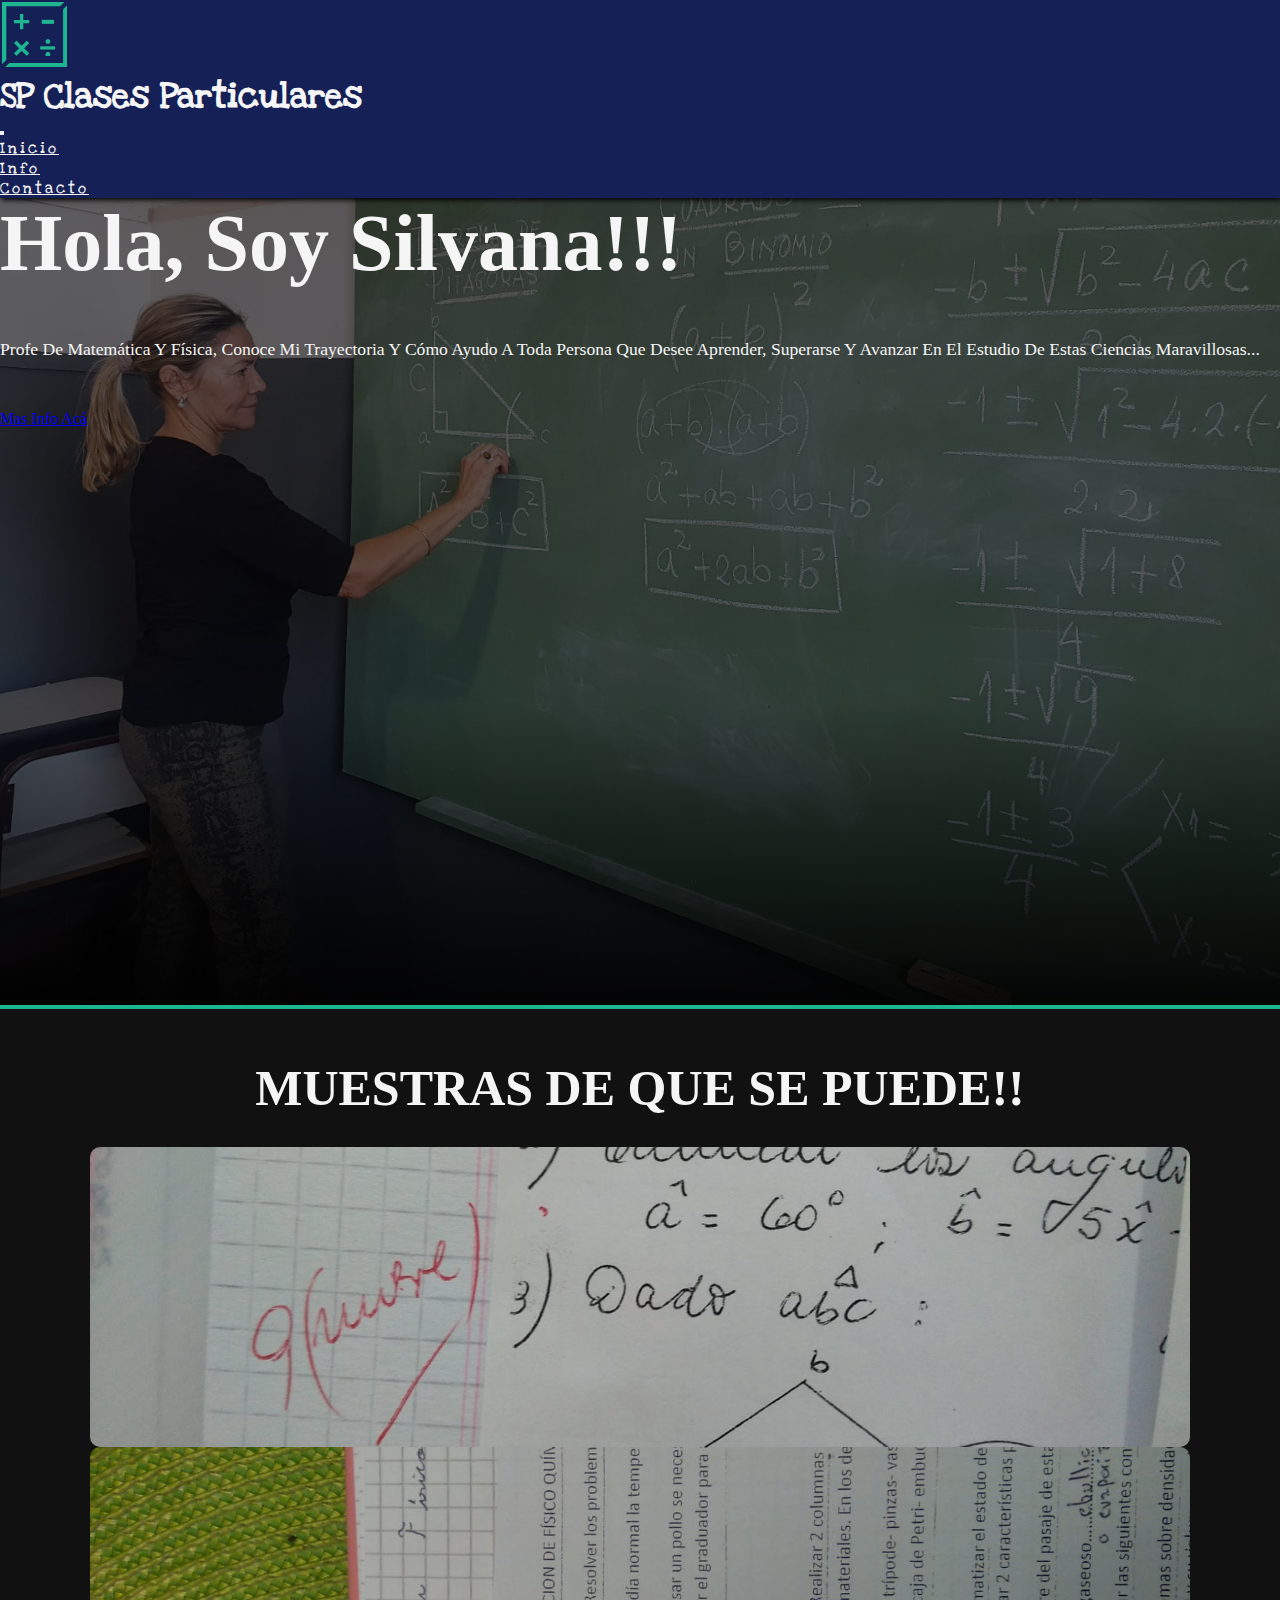
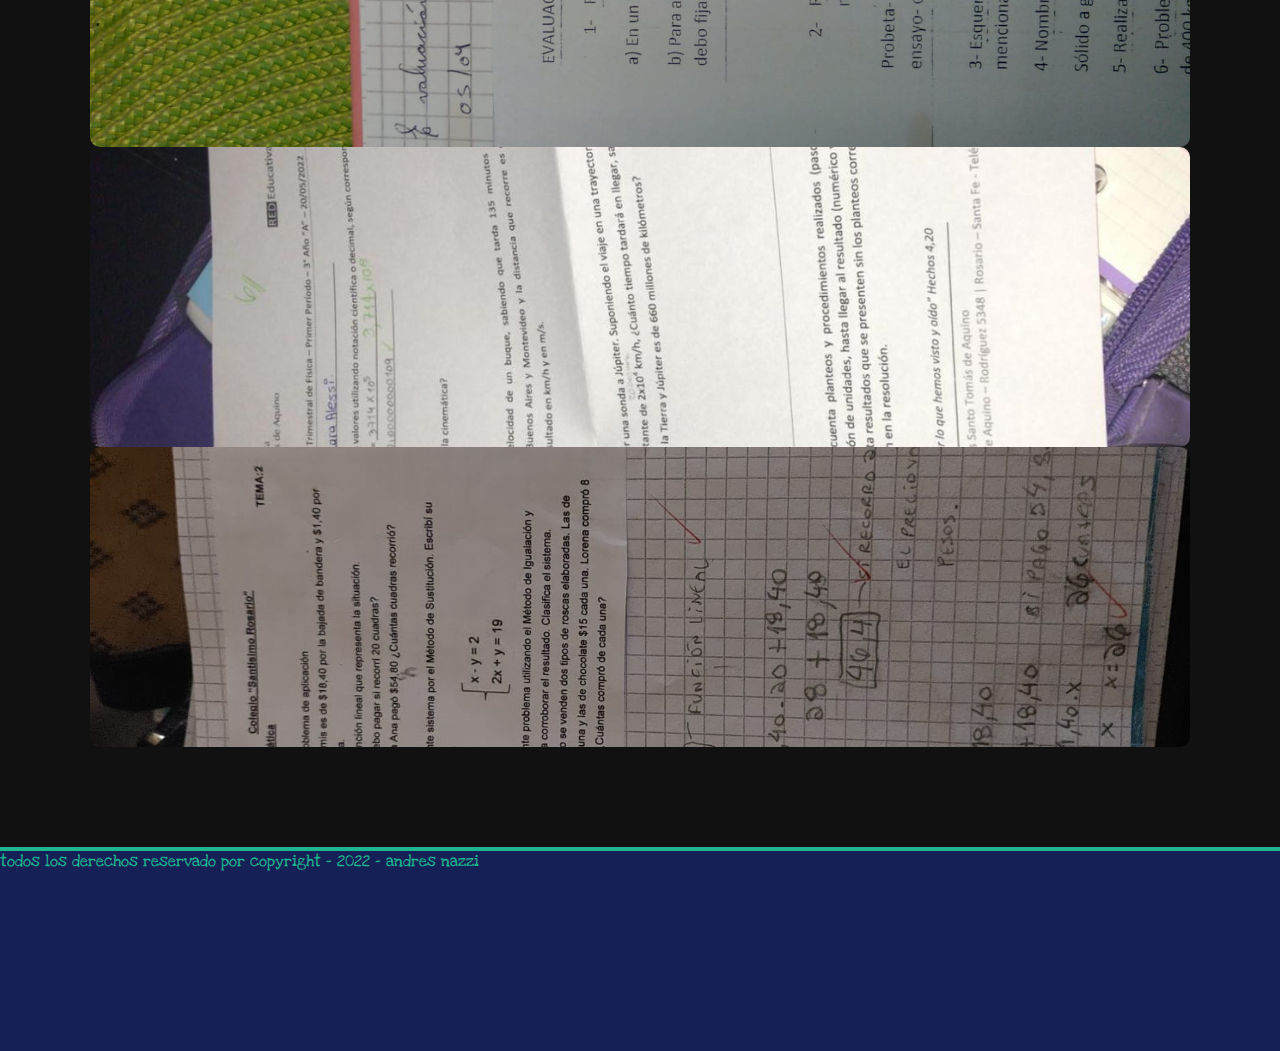
==== commit 9c006fb0: "terminando cards y dando estilos a footer" ====
--- a/index.html
+++ b/index.html
@@ -53,7 +53,7 @@
         <div class="texto d-flex align-items-center">
             <div class="container contenedor-bi">
                 <div class="row fila-bi">
-                    <div class="text-center">
+                    <div class="text-center titulo-bi">
                         <h1>hola, soy silvana!!!</h1>
                         <p>Profe de Matemática y Física, conoce mi trayectoria y cómo ayudo a toda persona que desee aprender, superarse y avanzar en el estudio de estas ciencias maravillosas...</p>
                         <a href="pages/info.html" class="btn btn-outline-info btn-lg text-white">Mas info acá</a>
@@ -66,49 +66,55 @@
     <!-- FEEDBACK ALUMNOS -->
     <main class="main-index">
         <h2>muestras de que se puede!!</h2>
-        <div class="container contenedor-mi">
+        <div class="container-fluid contenedor-mi">
             <div class="card-deck">
                 <div class="card">
                     <div class="card-body frente">
-                        <img src="img/clase1.jpg" alt="prueba1">
+                        <img src="img/ExamenMatematicaAvrilSichero.jpeg" alt="prueba1">
                     </div>
                     <div class="card-body dorso">
-                        <h3>nombre alumno</h3>
-                        <p>comentario alumno / padres</p>
+                        <h3>avril</h3>
+                        <p>"Gracias sil por enseñarme pq si no ya estaria en proceso del 2023"</p>
                     </div>
                 </div>
                 <div class="card">
                     <div class="card-body frente">
-                        <img src="img/clase2.jpg" alt="prueba2">
+                        <img src="img/ExamenFisicoQuimica.jpeg" alt="prueba2">
                     </div>
                     <div class="card-body dorso">
-                        <h3>nombre alumno</h3>
-                        <p>comentario alumno / padres</p>
+                        <h3>giuliana</h3>
+                        <p>"Hola profe soy Giuliana te quería avisar que aprove físico química"</p>
                     </div>
                 </div>
                 <div class="card">
                     <div class="card-body frente">
-                        <img src="img/clase3.jpg" alt="prueba3">
+                        <img src="img/ExamenFisicaLaraAlessi.jpeg" alt="prueba3">
                     </div>
                     <div class="card-body dorso">
-                        <h3>nombre alumno</h3>
-                        <p>comentario alumno / padres</p>
+                        <h3>lara</h3>
+                        <p>"Hola buenas tardes, mi hija quedo super conforme. Me dijo q SOS excelente explicando."</p>
                     </div>
                 </div>
                 <div class="card">
                     <div class="card-body frente">
-                        <img src="img/clase4.jpg" alt="prueba4">
+                        <img src="img/ExamenMatematica.jpeg" alt="prueba4">
                     </div>
                     <div class="card-body dorso">
-                        <h3>nombre alumno</h3>
-                        <p>comentario alumno / padres</p>
+                        <h3>dante</h3>
+                        <p>"Hola sil Dante saco 10 en matemáticas, graciasssss. No le tenía fe no le gusta matemáticas se ve que le trasmitiste bien, gracias!"</p>
                     </div>
                 </div>  
             </div>
         </div>
     </main>
     <footer>
-
+        <div class="container">
+            <div class="row">
+                <div class="col-md-12">
+                    <p>todos los derechos reservado por copyright - 2022 - andres nazzi</p>
+                </div>
+            </div>
+        </div>
     </footer>
     <script src="https://cdn.jsdelivr.net/npm/jquery@3.5.1/dist/jquery.slim.min.js" integrity="sha384-DfXdz2htPH0lsSSs5nCTpuj/zy4C+OGpamoFVy38MVBnE+IbbVYUew+OrCXaRkfj" crossorigin="anonymous"></script>
     <script src="https://cdn.jsdelivr.net/npm/popper.js@1.16.1/dist/umd/popper.min.js" integrity="sha384-9/reFTGAW83EW2RDu2S0VKaIzap3H66lZH81PoYlFhbGU+6BZp6G7niu735Sk7lN" crossorigin="anonymous"></script>
--- a/css/estilos.css
+++ b/css/estilos.css
@@ -9,45 +9,140 @@
   box-sizing: border-box;
 }
 
-.header .texto {
-  min-height: 89.5vh;
-  color: whitesmoke;
-  text-transform: capitalize;
-}
-.header .navbar {
+/*  NAVBAR GENERAL  */
+.navbar {
   background-color: #152056;
   box-shadow: 2px 2px 5px #000;
   font-family: "Love Ya Like A Sister";
 }
-.header .navbar .contenedor .logo .navbar-brand {
+.navbar .contenedor .logo .navbar-brand {
   margin-right: 0.3em;
 }
-.header .navbar .contenedor .logo h2 {
+.navbar .contenedor .logo h2 {
   color: whitesmoke;
   font-size: 2.2em;
   margin: 0;
 }
-.header .navbar .contenedor .navbar-collapse .navbar-nav .nav-item .nav-link {
+.navbar .contenedor .navbar-collapse .navbar-nav .nav-item .nav-link {
   color: whitesmoke;
   letter-spacing: 3px;
 }
-.header .navbar .contenedor .navbar-collapse .navbar-nav .nav-item .nav-link:hover {
+.navbar .contenedor .navbar-collapse .navbar-nav .nav-item .nav-link:hover {
   color: #1EB690;
 }
 
+/*   HEADER INDEX   */
 .header-index {
   width: 100%;
   min-height: 100vh;
-  background-image: linear-gradient(rgba(0, 0, 0, 0.8), rgba(0, 0, 0, 0.8)), url(../img/clase1.jpg);
+  background-image: linear-gradient(rgba(0, 0, 0, 0.6) 70%, rgba(0, 0, 0, 0.95)), url(../img/clase1.jpg);
   background-size: cover;
   background-position: center;
 }
+.header-index .texto {
+  min-height: 89.7vh;
+}
+.header-index .texto .contenedor-bi .fila-bi .titulo-bi {
+  color: whitesmoke;
+  text-transform: capitalize;
+}
+.header-index .texto .contenedor-bi .fila-bi .titulo-bi h1 {
+  font-size: 5em;
+  margin-bottom: 50px;
+}
+.header-index .texto .contenedor-bi .fila-bi .titulo-bi p {
+  margin-bottom: 50px;
+  font-size: 1.1em;
+}
+.header-index .texto .contenedor-bi .fila-bi .titulo-bi .btn-outline-info {
+  border-color: #1EB690;
+}
+.header-index .texto .contenedor-bi .fila-bi .titulo-bi .btn-outline-info:hover {
+  background-color: #1EB690;
+}
 
+/*   MAIN INDEX   */
 .main-index {
-  height: 400px;
+  height: auto;
+  background-color: #111;
+  border-top: 4px solid #1EB690;
+  border-bottom: 4px solid #1EB690;
 }
 .main-index h2 {
   text-align: center;
   text-transform: uppercase;
-  color: #152056;
+  color: whitesmoke;
+  font-size: 50px;
+  padding-top: 50px;
+  padding-bottom: 30px;
+}
+.main-index .contenedor-mi {
+  padding-left: 90px;
+  padding-right: 90px;
+}
+.main-index .contenedor-mi .card-deck {
+  padding-bottom: 100px;
+}
+.main-index .contenedor-mi .card-deck .card {
+  position: relative;
+  height: 300px;
+  border: none;
+  border-radius: 10px;
+  background-color: transparent;
+}
+.main-index .contenedor-mi .card-deck .card:hover .frente {
+  transform: perspective(600px) rotateY(180deg);
+}
+.main-index .contenedor-mi .card-deck .card:hover .dorso {
+  transform: perspective(600px) rotateY(360deg);
+}
+.main-index .contenedor-mi .card-deck .card-body {
+  position: absolute;
+  width: 100%;
+  height: 100%;
+  -webkit-backface-visibility: hidden;
+          backface-visibility: hidden;
+  border-radius: 10px;
+  overflow: hidden;
+  transition: 0.5s;
+  padding: 0;
+}
+.main-index .contenedor-mi .card-deck .frente {
+  transform: perspective(600px) rotateY(0deg);
+}
+.main-index .contenedor-mi .card-deck .frente img {
+  position: absolute;
+  width: 100%;
+  height: 100%;
+  -o-object-fit: cover;
+     object-fit: cover;
+}
+.main-index .contenedor-mi .card-deck .dorso {
+  transform: perspective(600px) rotateY(180deg);
+  background-color: rgb(21, 32, 86);
+  box-shadow: 0 5px 10px #000;
+  padding: 15px;
+  color: whitesmoke;
+  display: flex;
+  flex-direction: column;
+  text-align: center;
+  justify-content: center;
+}
+.main-index .contenedor-mi .card-deck .dorso h3 {
+  font-size: 2em;
+  margin-top: 20px;
+  margin-bottom: 20px;
+  letter-spacing: 2px;
+  text-transform: capitalize;
+}
+.main-index .contenedor-mi .card-deck .dorso p {
+  letter-spacing: 0.5px;
+}
+
+footer {
+  height: 200px;
+  box-shadow: 5px 2px 2px #000;
+  font-family: "Love Ya Like A Sister";
+  background-color: #152056;
+  color: #1EB690;
 }/*# sourceMappingURL=estilos.css.map */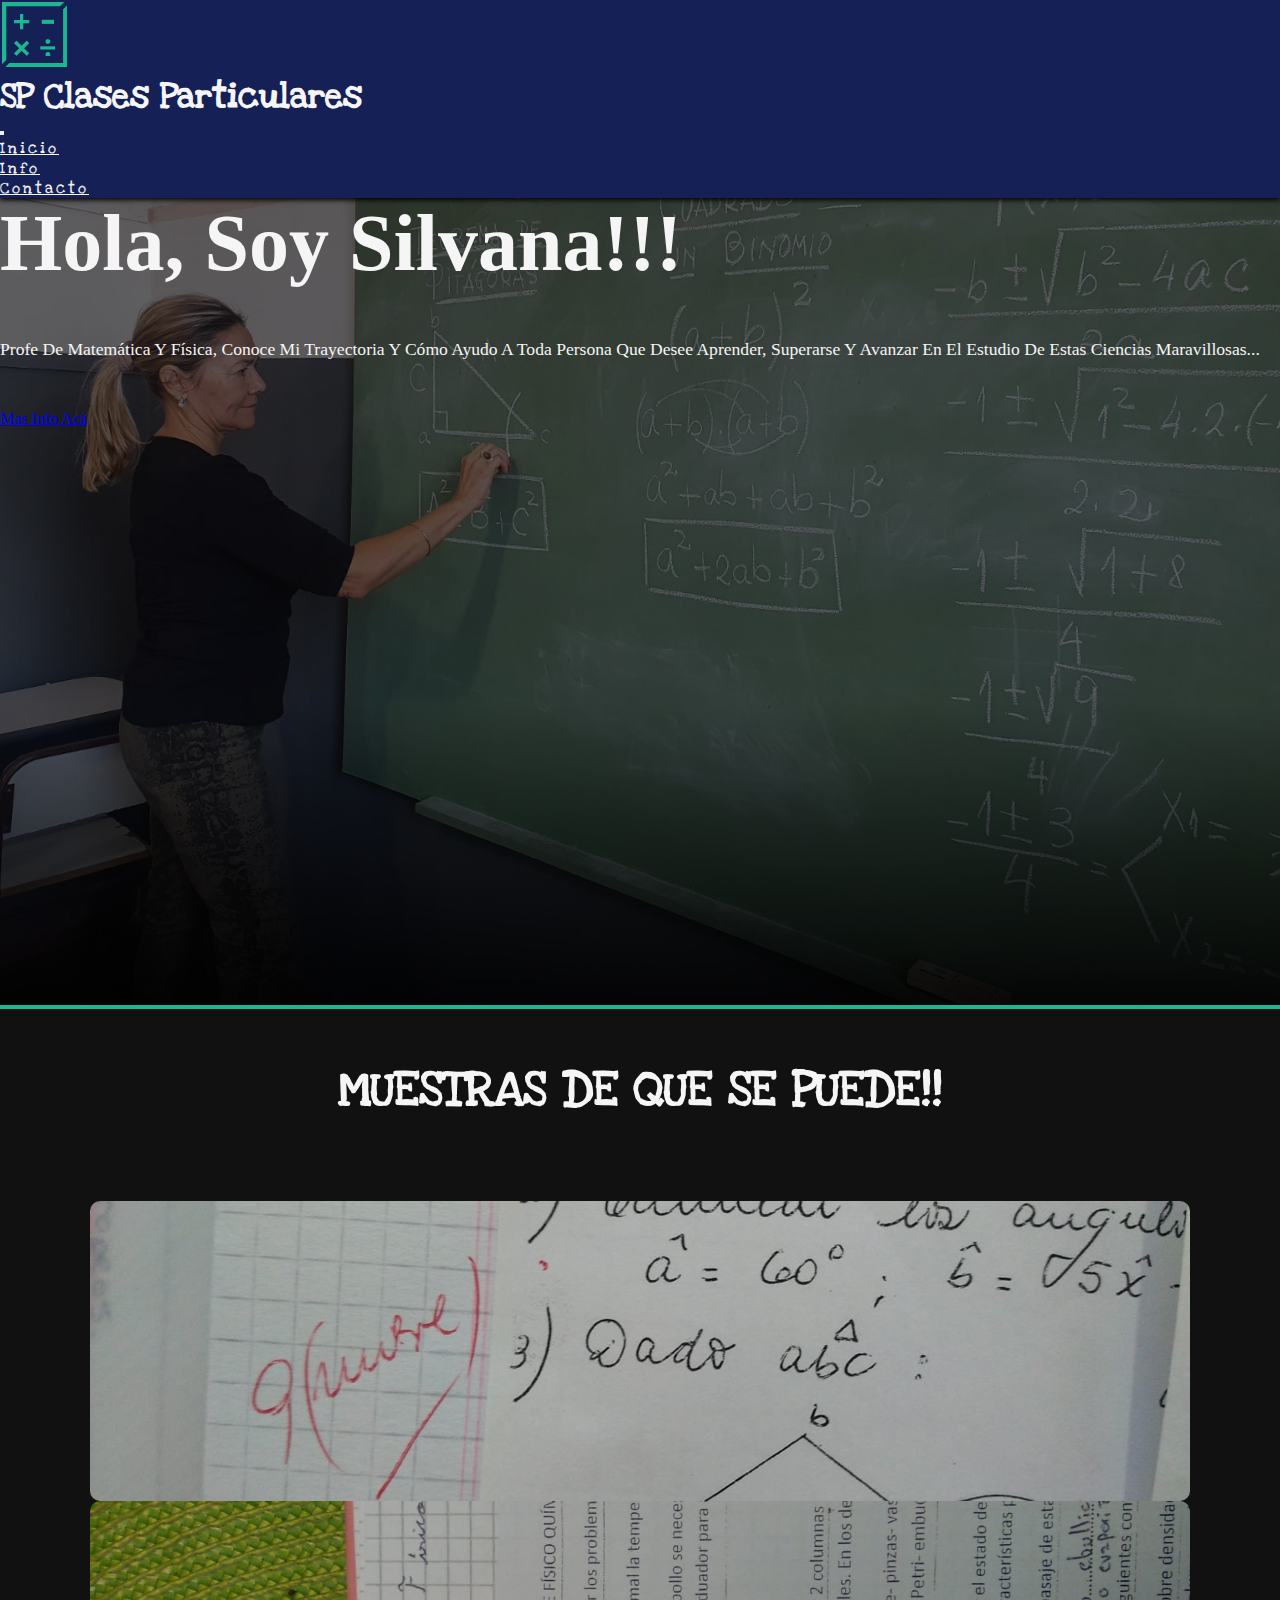
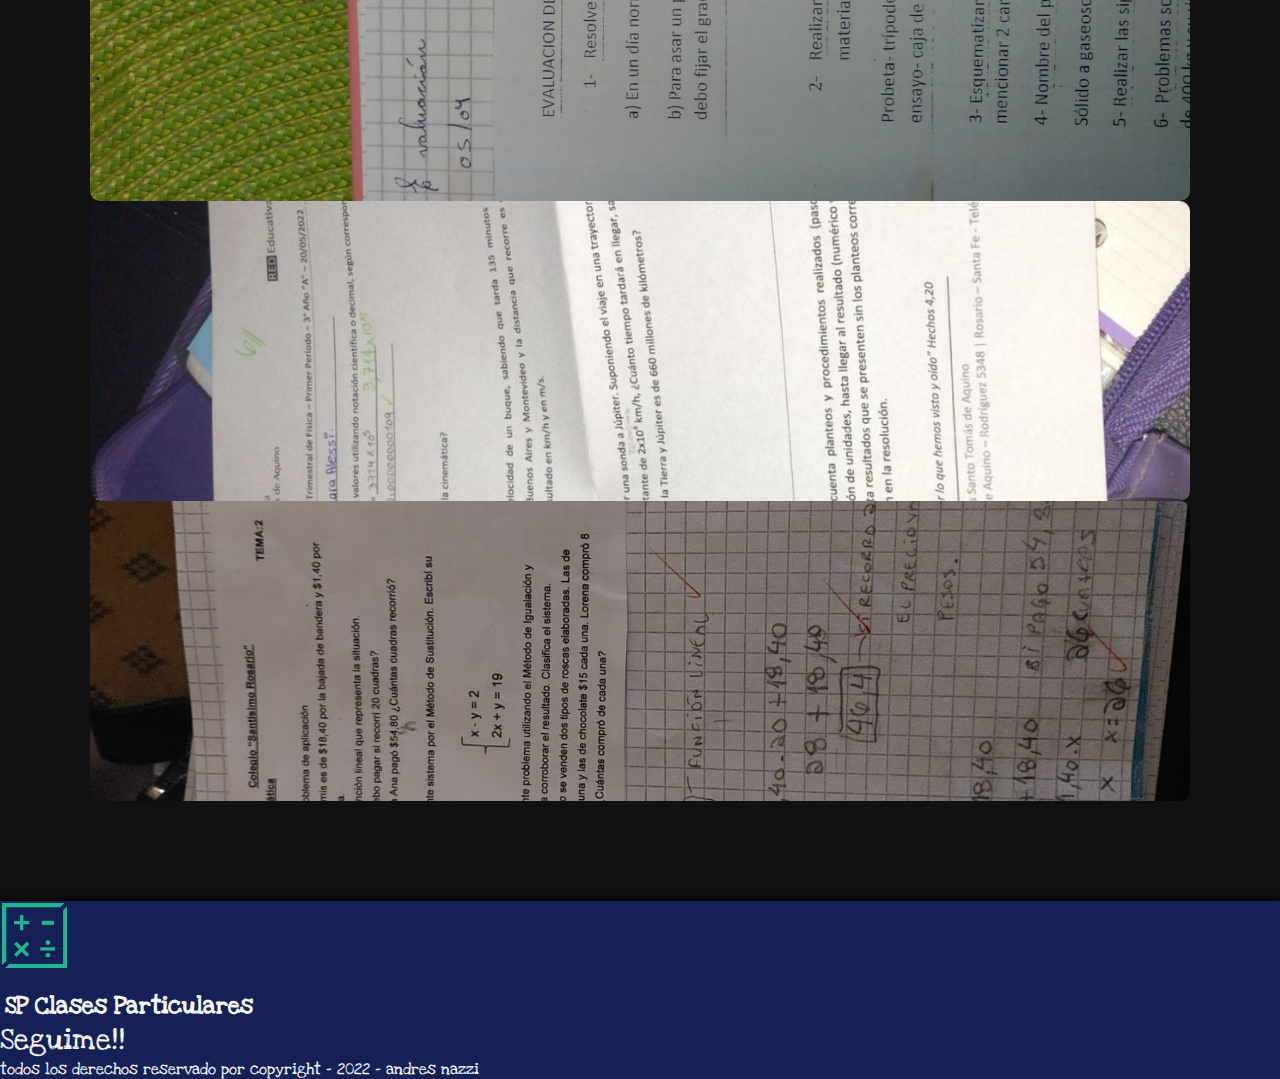
==== commit 390ed42f: "dando forma a la pagina contacto" ====
--- a/index.html
+++ b/index.html
@@ -54,7 +54,7 @@
             <div class="container contenedor-bi">
                 <div class="row fila-bi">
                     <div class="text-center titulo-bi">
-                        <h1>hola, soy silvana!!!</h1>
+                        <h1>hola, soy <span>silvana</span>!!!</h1>
                         <p>Profe de Matemática y Física, conoce mi trayectoria y cómo ayudo a toda persona que desee aprender, superarse y avanzar en el estudio de estas ciencias maravillosas...</p>
                         <a href="pages/info.html" class="btn btn-outline-info btn-lg text-white">Mas info acá</a>
                     </div>
@@ -63,10 +63,10 @@
         </div>
     </header>
     <!-- INICIO MAIN -->
-    <!-- FEEDBACK ALUMNOS -->
-    <main class="main-index">
+    <main class="main main-index">
         <h2>muestras de que se puede!!</h2>
         <div class="container-fluid contenedor-mi">
+            <!-- FEEDBACK ALUMNOS -->
             <div class="card-deck">
                 <div class="card">
                     <div class="card-body frente">
@@ -107,10 +107,22 @@
             </div>
         </div>
     </main>
+    <!-- INICIO FOOTER -->
     <footer>
         <div class="container">
             <div class="row">
-                <div class="col-md-12">
+                <div class="logo-footer">
+                    <a class="footer-brand" href="index.html">
+                        <img src="img/logo.png" alt="logo">
+                    </a>
+                    <h2 class="titulo-logo">SP Clases Particulares</h2>
+                </div>
+                <div class="text-center redes">
+                    <p>seguime!!</p>
+                    <a href=""><i class="fa-brands fa-facebook-square"></i></a>
+                    <a href=""><i class="fa-brands fa-instagram"></i></a>
+                </div>
+                <div class="copy">
                     <p>todos los derechos reservado por copyright - 2022 - andres nazzi</p>
                 </div>
             </div>
--- a/css/estilos.css
+++ b/css/estilos.css
@@ -9,10 +9,27 @@
   box-sizing: border-box;
 }
 
+/*   BARRA PERSONALIZADA   */
+::-webkit-scrollbar {
+  width: 12px;
+}
+
+::-webkit-scrollbar-track {
+  background: #111;
+}
+
+::-webkit-scrollbar-thumb {
+  background: #1EB690;
+}
+
+::-webkit-scrollbar-thumb:hover {
+  background: #152056;
+}
+
 /*  NAVBAR GENERAL  */
 .navbar {
   background-color: #152056;
-  box-shadow: 2px 2px 5px #000;
+  box-shadow: 0px 2px 5px #000;
   font-family: "Love Ya Like A Sister";
 }
 .navbar .contenedor .logo .navbar-brand {
@@ -29,6 +46,33 @@
 }
 .navbar .contenedor .navbar-collapse .navbar-nav .nav-item .nav-link:hover {
   color: #1EB690;
+}
+
+/*   FOOTER GENERAL   */
+footer {
+  height: auto;
+  box-shadow: 0 -2px 5px #000;
+  background-color: #152056;
+}
+footer .container .row {
+  font-family: "Love Ya Like A Sister";
+  color: whitesmoke;
+}
+footer .container .row .logo-footer .footer-brand {
+  padding-top: 15px;
+}
+footer .container .row .logo-footer .titulo-logo {
+  margin: 0;
+  margin-left: 5px;
+  margin-top: 15px;
+}
+footer .container .row .redes p {
+  text-transform: capitalize;
+  font-size: 30px;
+}
+footer .container .row .redes a {
+  color: whitesmoke;
+  font-size: 50px;
 }
 
 /*   HEADER INDEX   */
@@ -50,6 +94,9 @@
   font-size: 5em;
   margin-bottom: 50px;
 }
+.header-index .texto .contenedor-bi .fila-bi .titulo-bi h1 span {
+  font-family: cursive;
+}
 .header-index .texto .contenedor-bi .fila-bi .titulo-bi p {
   margin-bottom: 50px;
   font-size: 1.1em;
@@ -66,15 +113,15 @@
   height: auto;
   background-color: #111;
   border-top: 4px solid #1EB690;
-  border-bottom: 4px solid #1EB690;
 }
 .main-index h2 {
   text-align: center;
   text-transform: uppercase;
   color: whitesmoke;
   font-size: 50px;
+  font-family: "Love Ya Like A Sister";
   padding-top: 50px;
-  padding-bottom: 30px;
+  padding-bottom: 80px;
 }
 .main-index .contenedor-mi {
   padding-left: 90px;
@@ -139,10 +186,10 @@
   letter-spacing: 0.5px;
 }
 
-footer {
-  height: 200px;
-  box-shadow: 5px 2px 2px #000;
-  font-family: "Love Ya Like A Sister";
-  background-color: #152056;
-  color: #1EB690;
+/*   MAIN CONTACTO   */
+.main-contacto {
+  width: 100%;
+}
+.main-contacto .contenedor-mapa {
+  padding: 0;
 }/*# sourceMappingURL=estilos.css.map */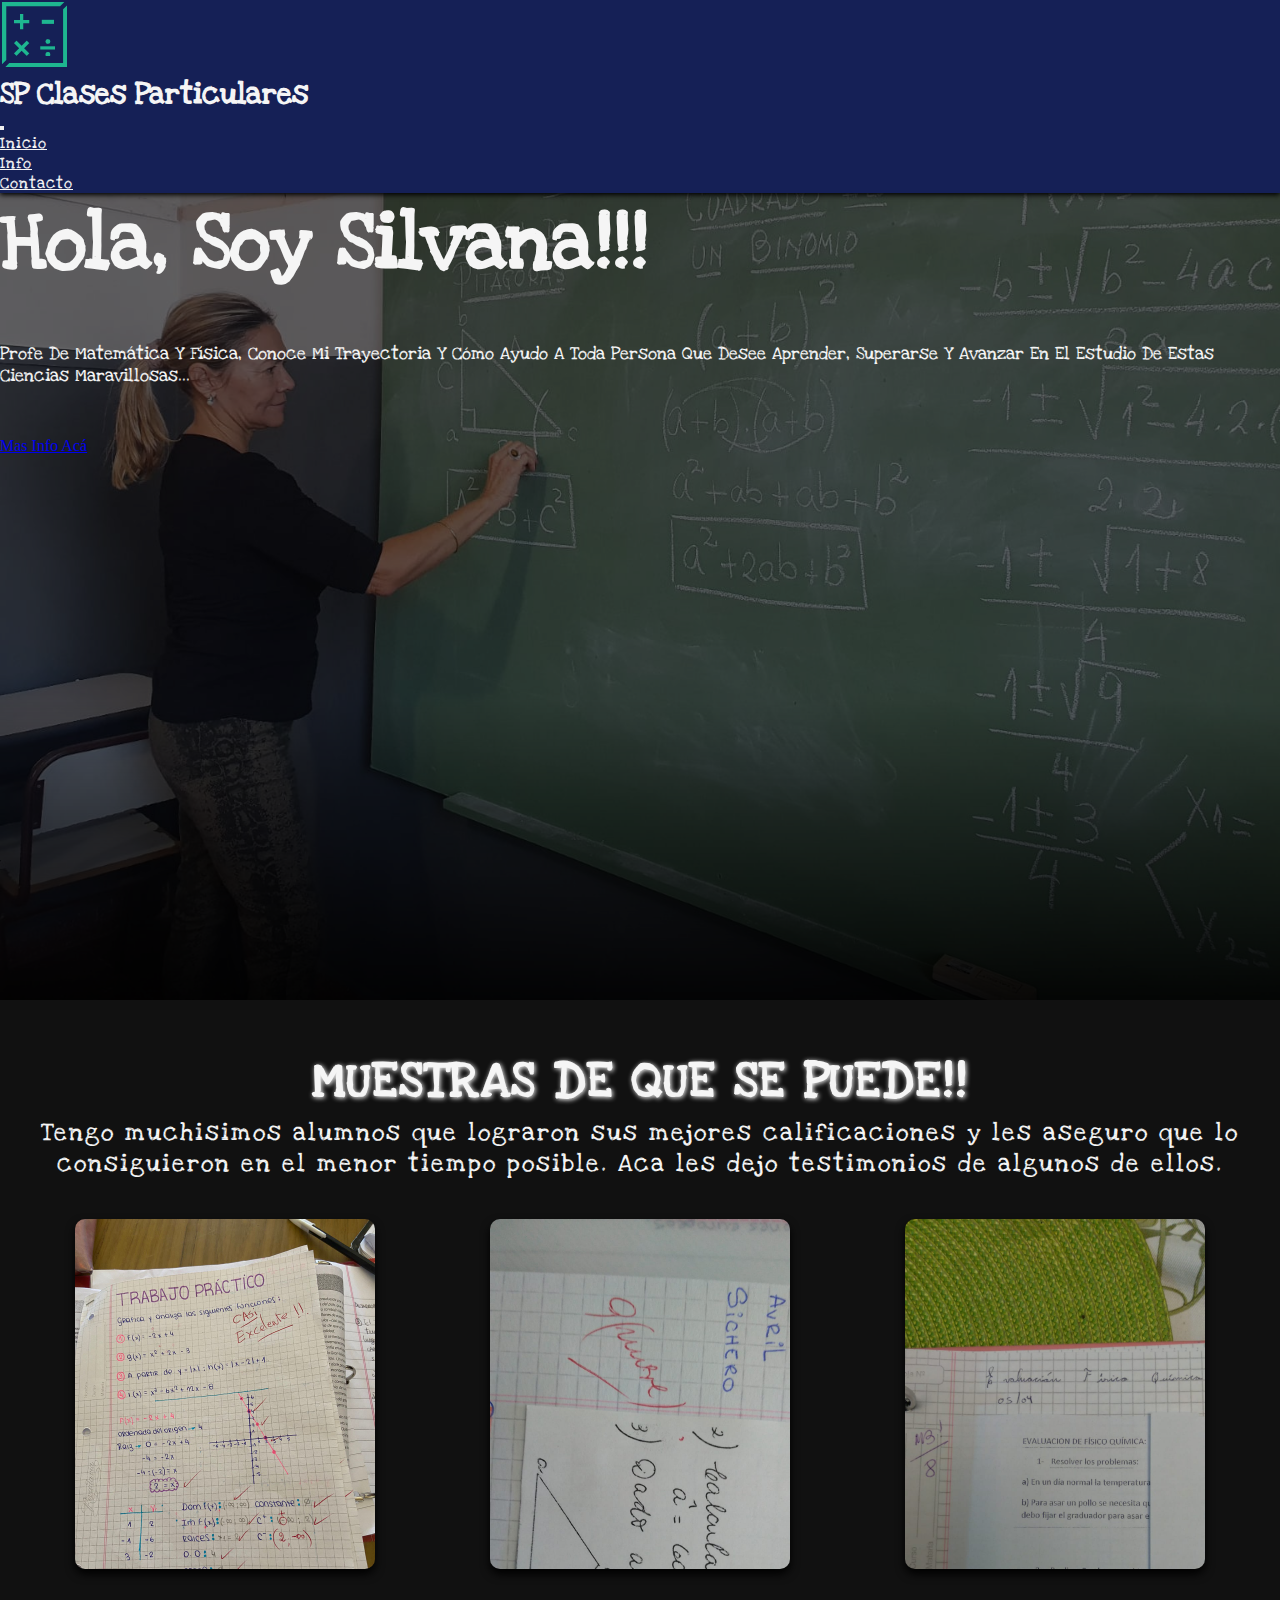
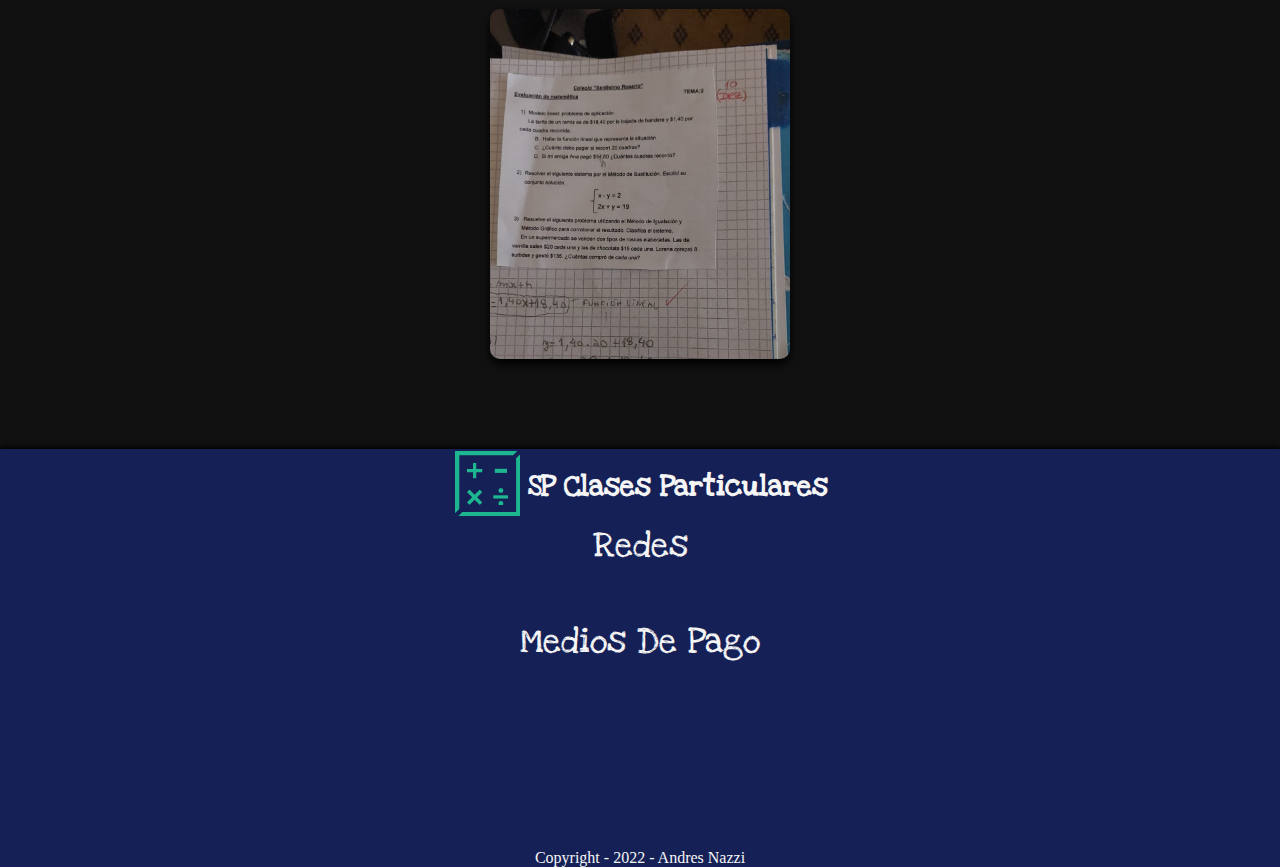
==== commit 17c182bb: "finalizando proyecto" ====
--- a/index.html
+++ b/index.html
@@ -4,8 +4,8 @@
     <meta charset="UTF-8">
     <meta http-equiv="X-UA-Compatible" content="IE=edge">
     <meta name="viewport" content="width=device-width, initial-scale=1.0">
-    <meta name="description" content="">
-    <meta name="keywords" content="">
+    <meta name="description" content="Si estas buscando aprender sobre estas ciencias exactas, entra y enterate como puedo ayudarte de forma rapida y eficaz.">
+    <meta name="keywords" content="clases particulares, clases de apoyo, matematica, fisica, fisicoquimica, examen, tareas, trabajos practicos.">
     <!-- ICONOS -->
     <link rel="apple-touch-icon" sizes="180x180" href="img/apple.png">
     <link rel="icon" type="image/png" sizes="32x32" href="img/icon32.png">
@@ -23,8 +23,8 @@
     <!-- INICIO HEADER -->
     <header class="header header-index">
         <!-- INICIO NAVBAR -->
-        <nav class="navbar navbar-expand-md navbar-dark">
-            <div class="container contenedor contenedor-nbh">
+        <nav class="navbar navbar-expand-lg navbar-dark">
+            <div class="container-fluid contenedor contenedor-nbh">
                 <div class="row align-items-center logo">
                     <a class="navbar-brand" href="index.html">
                         <img src="img/logo.png" alt="logo">
@@ -56,7 +56,7 @@
                     <div class="text-center titulo-bi">
                         <h1>hola, soy <span>silvana</span>!!!</h1>
                         <p>Profe de Matemática y Física, conoce mi trayectoria y cómo ayudo a toda persona que desee aprender, superarse y avanzar en el estudio de estas ciencias maravillosas...</p>
-                        <a href="pages/info.html" class="btn btn-outline-info btn-lg text-white">Mas info acá</a>
+                        <a href="pages/info.html" class="btn btn-outline-info btn-lg text-white botoni">Mas info acá</a>
                     </div>
                 </div>
             </div>
@@ -65,69 +65,73 @@
     <!-- INICIO MAIN -->
     <main class="main main-index">
         <h2>muestras de que se puede!!</h2>
-        <div class="container-fluid contenedor-mi">
-            <!-- FEEDBACK ALUMNOS -->
-            <div class="card-deck">
-                <div class="card">
-                    <div class="card-body frente">
-                        <img src="img/ExamenMatematicaAvrilSichero.jpeg" alt="prueba1">
-                    </div>
-                    <div class="card-body dorso">
-                        <h3>avril</h3>
-                        <p>"Gracias sil por enseñarme pq si no ya estaria en proceso del 2023"</p>
-                    </div>
+        <p class="subt">Tengo muchisimos alumnos que lograron sus mejores calificaciones y les aseguro que lo consiguieron en el menor tiempo posible. Aca les dejo testimonios de algunos de ellos.</p>
+        <div class="tarjetas">
+            <div class="tarjeta">
+                <div class="cara frente">
+                    <img src="img/TPMatematica.jpeg" alt="imagen trabajo practico">
                 </div>
-                <div class="card">
-                    <div class="card-body frente">
-                        <img src="img/ExamenFisicoQuimica.jpeg" alt="prueba2">
-                    </div>
-                    <div class="card-body dorso">
-                        <h3>giuliana</h3>
-                        <p>"Hola profe soy Giuliana te quería avisar que aprove físico química"</p>
-                    </div>
+                <div class="cara dorso">
+                    <h3>ian</h3>
+                    <p>"hola silvana, ian rindió bien!!!"</p>
                 </div>
-                <div class="card">
-                    <div class="card-body frente">
-                        <img src="img/ExamenFisicaLaraAlessi.jpeg" alt="prueba3">
-                    </div>
-                    <div class="card-body dorso">
-                        <h3>lara</h3>
-                        <p>"Hola buenas tardes, mi hija quedo super conforme. Me dijo q SOS excelente explicando."</p>
-                    </div>
+            </div>
+            <div class="tarjeta">
+                <div class="cara frente">
+                    <img src="img/ExamenMatematicaAvrilSichero.jpeg" alt="imagen examen matematica">
                 </div>
-                <div class="card">
-                    <div class="card-body frente">
-                        <img src="img/ExamenMatematica.jpeg" alt="prueba4">
-                    </div>
-                    <div class="card-body dorso">
-                        <h3>dante</h3>
-                        <p>"Hola sil Dante saco 10 en matemáticas, graciasssss. No le tenía fe no le gusta matemáticas se ve que le trasmitiste bien, gracias!"</p>
-                    </div>
-                </div>  
+                <div class="cara dorso">
+                    <h3>avril</h3>
+                    <p>"gracias sil por enseñarme pq si no ya estaria en proceso del 2023"</p>
+                </div>
+            </div>
+            <div class="tarjeta">
+                <div class="cara frente">
+                    <img src="img/ExamenFisicoQuimica.jpeg" alt="imagen examen fisicoquimica">
+                </div>
+                <div class="cara dorso">
+                    <h3>giuliana</h3>
+                    <p>"hola profe soy giuliana te quería avisar que aprove físico química"</p>
+                </div>
+            </div>
+            <div class="tarjeta">
+                <div class="cara frente">
+                    <img src="img/ExamenMatematica.jpeg" alt=" imagen examen matematica">
+                </div>
+                <div class="cara dorso">
+                    <h3>dante</h3>
+                    <p>"hola sil Dante saco 10 en matemáticas. No le tenía fe, no le gusta matemáticas se ve que le trasmitiste bien, gracias"</p>
+                </div>
             </div>
         </div>
     </main>
     <!-- INICIO FOOTER -->
-    <footer>
-        <div class="container">
+    <footer class="d-flex align-items-center">
+        <div class="container-fluid">
             <div class="row">
-                <div class="logo-footer">
+                <div class="logo-footer col-md-4">
                     <a class="footer-brand" href="index.html">
                         <img src="img/logo.png" alt="logo">
                     </a>
                     <h2 class="titulo-logo">SP Clases Particulares</h2>
                 </div>
-                <div class="text-center redes">
-                    <p>seguime!!</p>
-                    <a href=""><i class="fa-brands fa-facebook-square"></i></a>
-                    <a href=""><i class="fa-brands fa-instagram"></i></a>
+                <div class="redes col-md-4">
+                    <p>redes</p>
+                    <a href="https://www.facebook.com/silvana.v.pavoni"><i class="fa-brands fa-facebook-square"></i></a>
+                    <a href="https://instagram.com/silvanapavoni?igshid=YmMyMTA2M2Y="><i class="fa-brands fa-instagram"></i></a>
                 </div>
-                <div class="copy">
-                    <p>todos los derechos reservado por copyright - 2022 - andres nazzi</p>
+                <div class="pago col-md-4">
+                    <p>medios de pago</p>
+                    <i class="fa-solid fa-hand-holding-dollar"></i>
+                    <i class="fa-solid fa-credit-card"></i>
+                    <i class="fa-solid fa-building-columns"></i>
                 </div>
             </div>
         </div>
     </footer>
+    <div class="copy">
+        <p>copyright - 2022 - andres nazzi</p>
+    </div>
     <script src="https://cdn.jsdelivr.net/npm/jquery@3.5.1/dist/jquery.slim.min.js" integrity="sha384-DfXdz2htPH0lsSSs5nCTpuj/zy4C+OGpamoFVy38MVBnE+IbbVYUew+OrCXaRkfj" crossorigin="anonymous"></script>
     <script src="https://cdn.jsdelivr.net/npm/popper.js@1.16.1/dist/umd/popper.min.js" integrity="sha384-9/reFTGAW83EW2RDu2S0VKaIzap3H66lZH81PoYlFhbGU+6BZp6G7niu735Sk7lN" crossorigin="anonymous"></script>
     <script src="https://cdn.jsdelivr.net/npm/bootstrap@4.6.1/dist/js/bootstrap.min.js" integrity="sha384-VHvPCCyXqtD5DqJeNxl2dtTyhF78xXNXdkwX1CZeRusQfRKp+tA7hAShOK/B/fQ2" crossorigin="anonymous"></script>
--- a/css/estilos.css
+++ b/css/estilos.css
@@ -37,12 +37,15 @@
 }
 .navbar .contenedor .logo h2 {
   color: whitesmoke;
-  font-size: 2.2em;
+  font-size: 1.9em;
   margin: 0;
 }
+.navbar .contenedor .navbar-toggler {
+  font-size: 20px;
+}
 .navbar .contenedor .navbar-collapse .navbar-nav .nav-item .nav-link {
   color: whitesmoke;
-  letter-spacing: 3px;
+  letter-spacing: 1px;
 }
 .navbar .contenedor .navbar-collapse .navbar-nav .nav-item .nav-link:hover {
   color: #1EB690;
@@ -50,29 +53,62 @@
 
 /*   FOOTER GENERAL   */
 footer {
-  height: auto;
+  height: 400px;
   box-shadow: 0 -2px 5px #000;
   background-color: #152056;
 }
-footer .container .row {
-  font-family: "Love Ya Like A Sister";
-  color: whitesmoke;
-}
-footer .container .row .logo-footer .footer-brand {
-  padding-top: 15px;
-}
-footer .container .row .logo-footer .titulo-logo {
+footer .container-fluid .row {
+  font-family: "Love Ya Like A Sister";
+  color: whitesmoke;
+  align-items: center;
+}
+footer .container-fluid .row .logo-footer {
+  display: flex;
+  justify-content: center;
+  align-items: center;
+}
+footer .container-fluid .row .logo-footer .titulo-logo {
   margin: 0;
   margin-left: 5px;
-  margin-top: 15px;
-}
-footer .container .row .redes p {
-  text-transform: capitalize;
+  font-size: 1.8em;
+}
+footer .container-fluid .row .redes {
+  text-align: center;
+}
+footer .container-fluid .row .redes p {
+  text-transform: capitalize;
+  font-size: 35px;
+  padding-bottom: 10px;
+}
+footer .container-fluid .row .redes a {
+  color: whitesmoke;
+  font-size: 35px;
+  padding: 0 10px 0 10px;
+}
+footer .container-fluid .row .redes a:hover {
+  color: #1EB690;
+}
+footer .container-fluid .row .pago {
+  text-transform: capitalize;
+  text-align: center;
+}
+footer .container-fluid .row .pago p {
+  font-size: 35px;
+  padding-bottom: 20px;
+}
+footer .container-fluid .row .pago i {
   font-size: 30px;
-}
-footer .container .row .redes a {
-  color: whitesmoke;
-  font-size: 50px;
+  padding: 0 10px 0 10px;
+}
+
+.copy {
+  text-transform: capitalize;
+  background-color: #152056;
+}
+.copy p {
+  color: whitesmoke;
+  text-align: center;
+  margin: 0;
 }
 
 /*   HEADER INDEX   */
@@ -81,7 +117,6 @@
   min-height: 100vh;
   background-image: linear-gradient(rgba(0, 0, 0, 0.6) 70%, rgba(0, 0, 0, 0.95)), url(../img/clase1.jpg);
   background-size: cover;
-  background-position: center;
 }
 .header-index .texto {
   min-height: 89.7vh;
@@ -91,28 +126,28 @@
   text-transform: capitalize;
 }
 .header-index .texto .contenedor-bi .fila-bi .titulo-bi h1 {
+  font-family: "Love Ya Like A Sister";
   font-size: 5em;
   margin-bottom: 50px;
-}
-.header-index .texto .contenedor-bi .fila-bi .titulo-bi h1 span {
-  font-family: cursive;
 }
 .header-index .texto .contenedor-bi .fila-bi .titulo-bi p {
   margin-bottom: 50px;
   font-size: 1.1em;
-}
-.header-index .texto .contenedor-bi .fila-bi .titulo-bi .btn-outline-info {
+  font-family: "Love Ya Like A Sister";
+}
+.header-index .texto .contenedor-bi .fila-bi .titulo-bi .botoni {
   border-color: #1EB690;
-}
-.header-index .texto .contenedor-bi .fila-bi .titulo-bi .btn-outline-info:hover {
+  font-family: Verdana;
+}
+.header-index .texto .contenedor-bi .fila-bi .titulo-bi .botoni:hover {
   background-color: #1EB690;
 }
 
 /*   MAIN INDEX   */
 .main-index {
   height: auto;
-  background-color: #111;
-  border-top: 4px solid #1EB690;
+  background-color: #111111;
+  padding-bottom: 50px;
 }
 .main-index h2 {
   text-align: center;
@@ -121,29 +156,38 @@
   font-size: 50px;
   font-family: "Love Ya Like A Sister";
   padding-top: 50px;
-  padding-bottom: 80px;
-}
-.main-index .contenedor-mi {
-  padding-left: 90px;
-  padding-right: 90px;
-}
-.main-index .contenedor-mi .card-deck {
-  padding-bottom: 100px;
-}
-.main-index .contenedor-mi .card-deck .card {
+  padding-bottom: 5px;
+  text-shadow: 1px 1px 5px #fff;
+  letter-spacing: 2px;
+}
+.main-index .subt {
+  text-align: center;
+  color: whitesmoke;
+  font-size: 25px;
+  font-family: "Love Ya Like A Sister";
+  padding-bottom: 40px;
+  letter-spacing: 2px;
+}
+.main-index .tarjetas {
+  display: flex;
+  flex-direction: row;
+  flex-wrap: wrap;
+  align-items: center;
+  justify-content: space-evenly;
+}
+.main-index .tarjetas .tarjeta {
   position: relative;
-  height: 300px;
-  border: none;
-  border-radius: 10px;
-  background-color: transparent;
-}
-.main-index .contenedor-mi .card-deck .card:hover .frente {
+  min-width: 300px;
+  height: 350px;
+  margin: 0 40px 40px 40px;
+}
+.main-index .tarjetas .tarjeta:hover .frente {
   transform: perspective(600px) rotateY(180deg);
 }
-.main-index .contenedor-mi .card-deck .card:hover .dorso {
+.main-index .tarjetas .tarjeta:hover .dorso {
   transform: perspective(600px) rotateY(360deg);
 }
-.main-index .contenedor-mi .card-deck .card-body {
+.main-index .tarjetas .tarjeta .cara {
   position: absolute;
   width: 100%;
   height: 100%;
@@ -152,44 +196,155 @@
   border-radius: 10px;
   overflow: hidden;
   transition: 0.5s;
-  padding: 0;
-}
-.main-index .contenedor-mi .card-deck .frente {
+}
+.main-index .tarjetas .tarjeta .frente {
   transform: perspective(600px) rotateY(0deg);
-}
-.main-index .contenedor-mi .card-deck .frente img {
+  box-shadow: 0 5px 10px #000;
+}
+.main-index .tarjetas .tarjeta .frente img {
   position: absolute;
   width: 100%;
-  height: 100%;
   -o-object-fit: cover;
      object-fit: cover;
 }
-.main-index .contenedor-mi .card-deck .dorso {
+.main-index .tarjetas .tarjeta .dorso {
   transform: perspective(600px) rotateY(180deg);
-  background-color: rgb(21, 32, 86);
+  background-color: #152056;
+  padding: 15px;
+  color: whitesmoke;
+  display: flex;
+  flex-direction: column;
+  justify-content: center;
+  text-align: center;
   box-shadow: 0 5px 10px #000;
-  padding: 15px;
-  color: whitesmoke;
-  display: flex;
-  flex-direction: column;
-  text-align: center;
-  justify-content: center;
-}
-.main-index .contenedor-mi .card-deck .dorso h3 {
-  font-size: 2em;
-  margin-top: 20px;
-  margin-bottom: 20px;
-  letter-spacing: 2px;
-  text-transform: capitalize;
-}
-.main-index .contenedor-mi .card-deck .dorso p {
-  letter-spacing: 0.5px;
+  text-transform: capitalize;
+  font-family: "Love Ya Like A Sister";
+  letter-spacing: 1px;
+  text-shadow: 5px 5px 10px #000;
 }
 
 /*   MAIN CONTACTO   */
 .main-contacto {
   width: 100%;
+  height: auto;
 }
 .main-contacto .contenedor-mapa {
   padding: 0;
+}
+.main-contacto .contenedor-form {
+  background-color: #111111;
+  padding-bottom: 50px;
+}
+.main-contacto .contenedor-form h3 {
+  text-align: center;
+  text-transform: uppercase;
+  font-family: "Love Ya Like A Sister";
+  color: whitesmoke;
+  padding-top: 40px;
+  padding-bottom: 30px;
+}
+.main-contacto .contenedor-form .fila .columna1 {
+  display: flex;
+  align-items: center;
+}
+.main-contacto .contenedor-form .fila .columna1 p {
+  color: whitesmoke;
+  text-transform: capitalize;
+  font-size: 30px;
+  text-align: justify;
+  font-family: "Love Ya Like A Sister";
+}
+.main-contacto .contenedor-form .fila .columna2 form .cont {
+  display: flex;
+  width: 100%;
+  margin-bottom: 15px;
+}
+.main-contacto .contenedor-form .fila .columna2 form .cont .fa-solid {
+  color: #1EB690;
+  background-color: #152056;
+  min-width: 50px;
+  padding-top: 15px;
+  text-align: center;
+}
+.main-contacto .contenedor-form .fila .columna2 form .cont input, .main-contacto .contenedor-form .fila .columna2 form .cont textarea {
+  width: 100%;
+  padding: 10px;
+  outline: none;
+  border: none;
+  border-left: 2px solid #111;
+  background-color: #152056;
+  color: whitesmoke;
+  text-transform: capitalize;
+  letter-spacing: 1px;
+  font-family: "Love Ya Like A Sister";
+}
+.main-contacto .contenedor-form .fila .columna2 form .cont input::-moz-placeholder, .main-contacto .contenedor-form .fila .columna2 form .cont textarea::-moz-placeholder {
+  color: rgba(245, 245, 245, 0.5);
+  text-transform: capitalize;
+  letter-spacing: 2px;
+}
+.main-contacto .contenedor-form .fila .columna2 form .cont input:-ms-input-placeholder, .main-contacto .contenedor-form .fila .columna2 form .cont textarea:-ms-input-placeholder {
+  color: rgba(245, 245, 245, 0.5);
+  text-transform: capitalize;
+  letter-spacing: 2px;
+}
+.main-contacto .contenedor-form .fila .columna2 form .cont input::placeholder, .main-contacto .contenedor-form .fila .columna2 form .cont textarea::placeholder {
+  color: rgba(245, 245, 245, 0.5);
+  text-transform: capitalize;
+  letter-spacing: 2px;
+}
+.main-contacto .contenedor-form .fila .columna2 form .botonc {
+  width: 100%;
+  border-color: #1EB690;
+  background-color: #1EB690;
+  opacity: 0.9;
+  text-transform: uppercase;
+  font-family: Verdana;
+  letter-spacing: 2px;
+}
+.main-contacto .contenedor-form .fila .columna2 form .botonc:hover {
+  opacity: 1;
+  box-shadow: 0 0 3px #1EB690;
+}
+
+/*   MAIN INFO   */
+.main-info {
+  width: 100%;
+  background-color: #111;
+  padding-top: 80px;
+  padding-bottom: 60px;
+}
+.main-info .contenedor-info .fila-info .texto-info {
+  text-align: justify;
+  color: whitesmoke;
+  font-family: "Love Ya Like A Sister";
+  letter-spacing: 2px;
+  font-size: 30px;
+  align-self: center;
+  text-transform: capitalize;
+}
+.main-info .contenedor-info .fila-info .texto-info2 {
+  padding-bottom: 50px;
+}
+.main-info .contenedor-info .fila-info .img-info {
+  padding-bottom: 30px;
+}
+.main-info .contenedor-info .fila-info .img-info img {
+  width: 100%;
+  height: 500px;
+  -o-object-fit: cover;
+     object-fit: cover;
+  -o-object-position: left;
+     object-position: left;
+  box-shadow: 5px 5px 5px #000;
+  border-radius: 10px;
+}
+.main-info .contenedor-info .fila-info .img-info1 {
+  padding-bottom: 80px;
+}
+.main-info .contenedor-info .fila-info .img-info2 {
+  padding-bottom: 80px;
+}
+.main-info .contenedor-info .fila-info .img-info3 {
+  padding-bottom: 80px;
 }/*# sourceMappingURL=estilos.css.map */